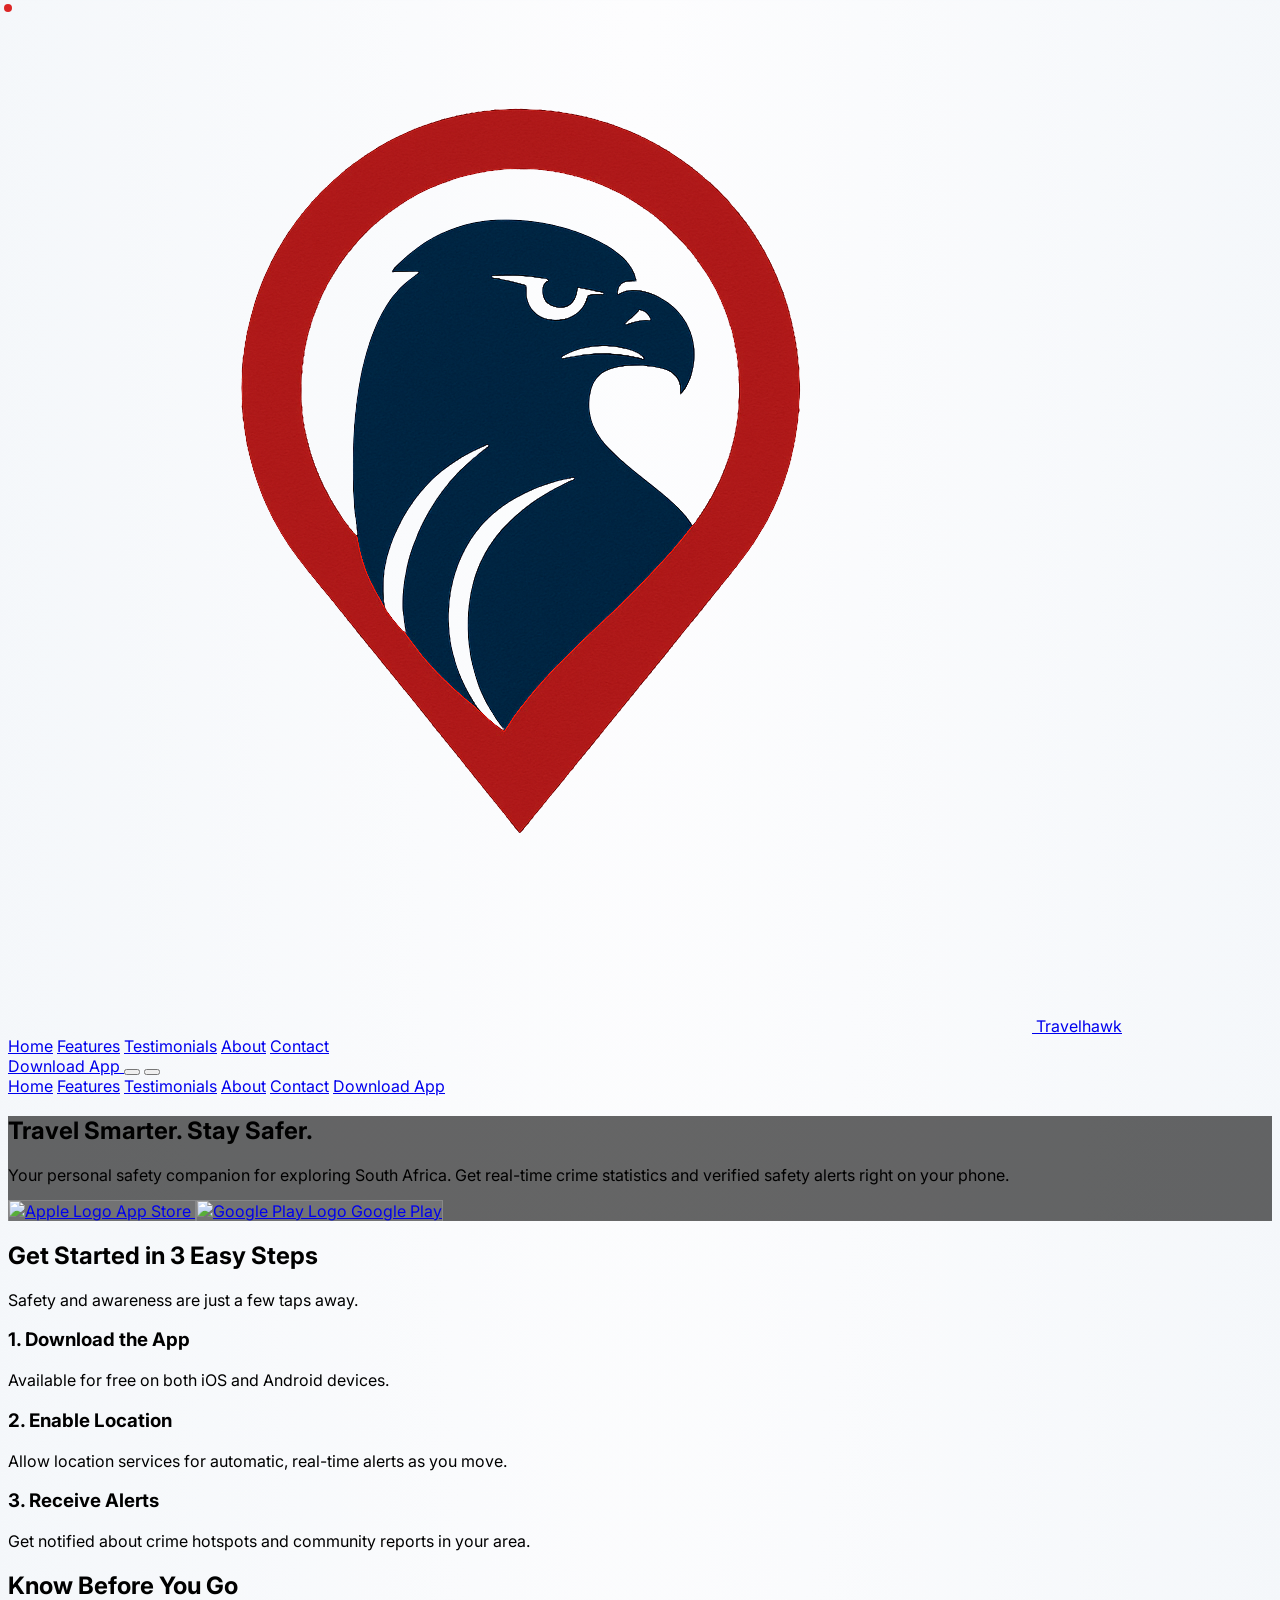
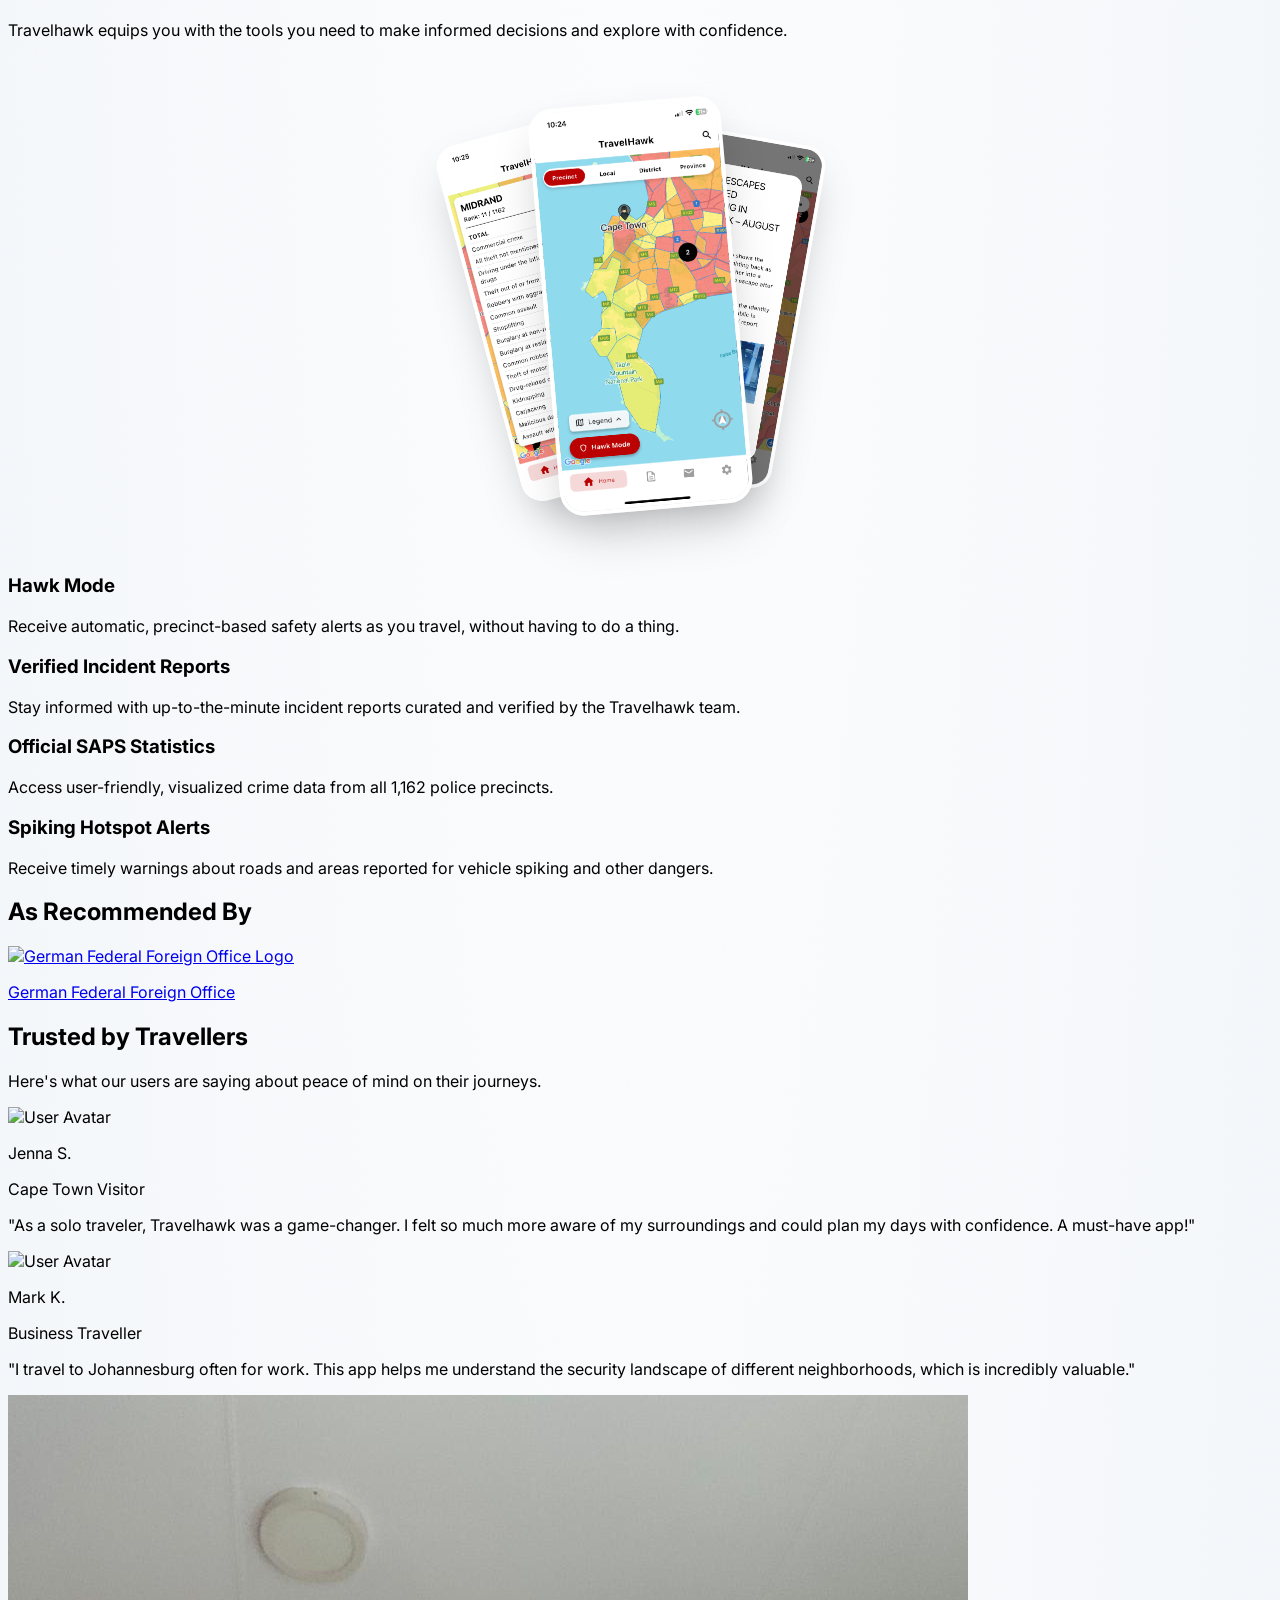
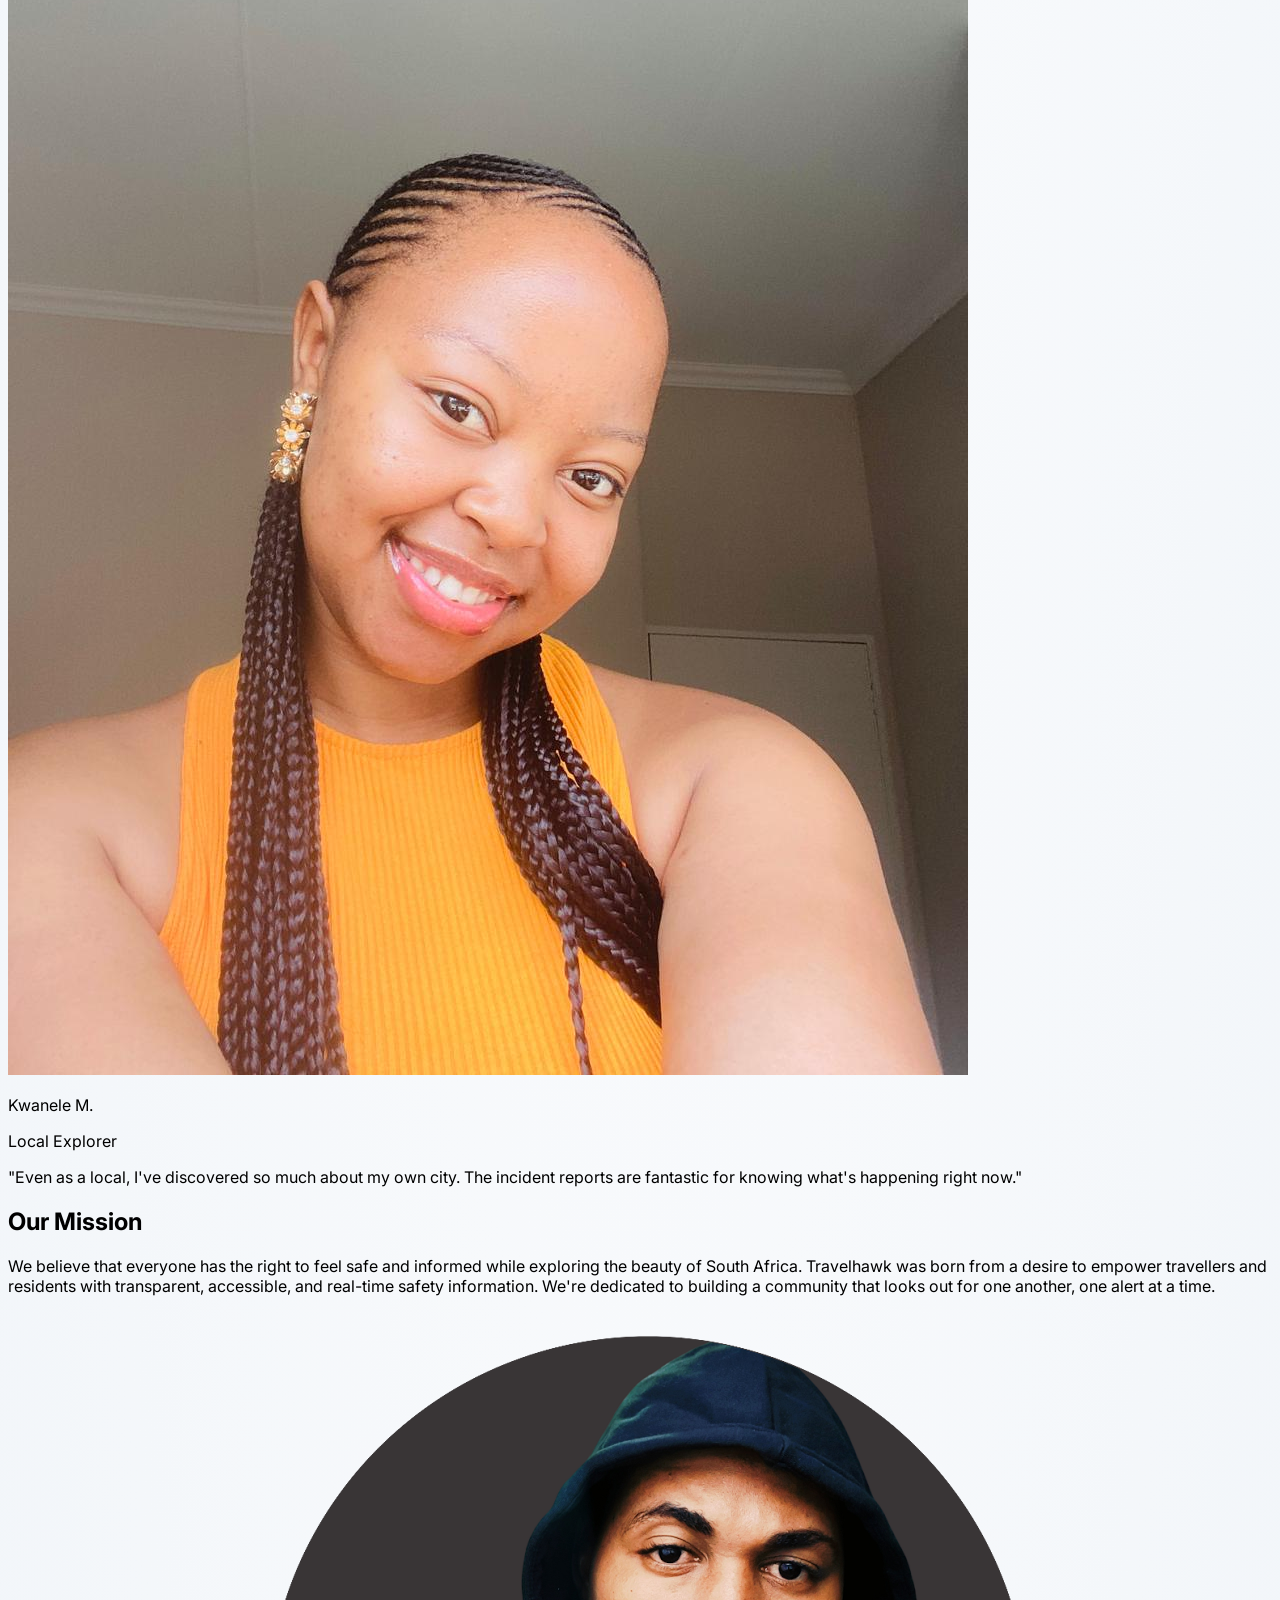
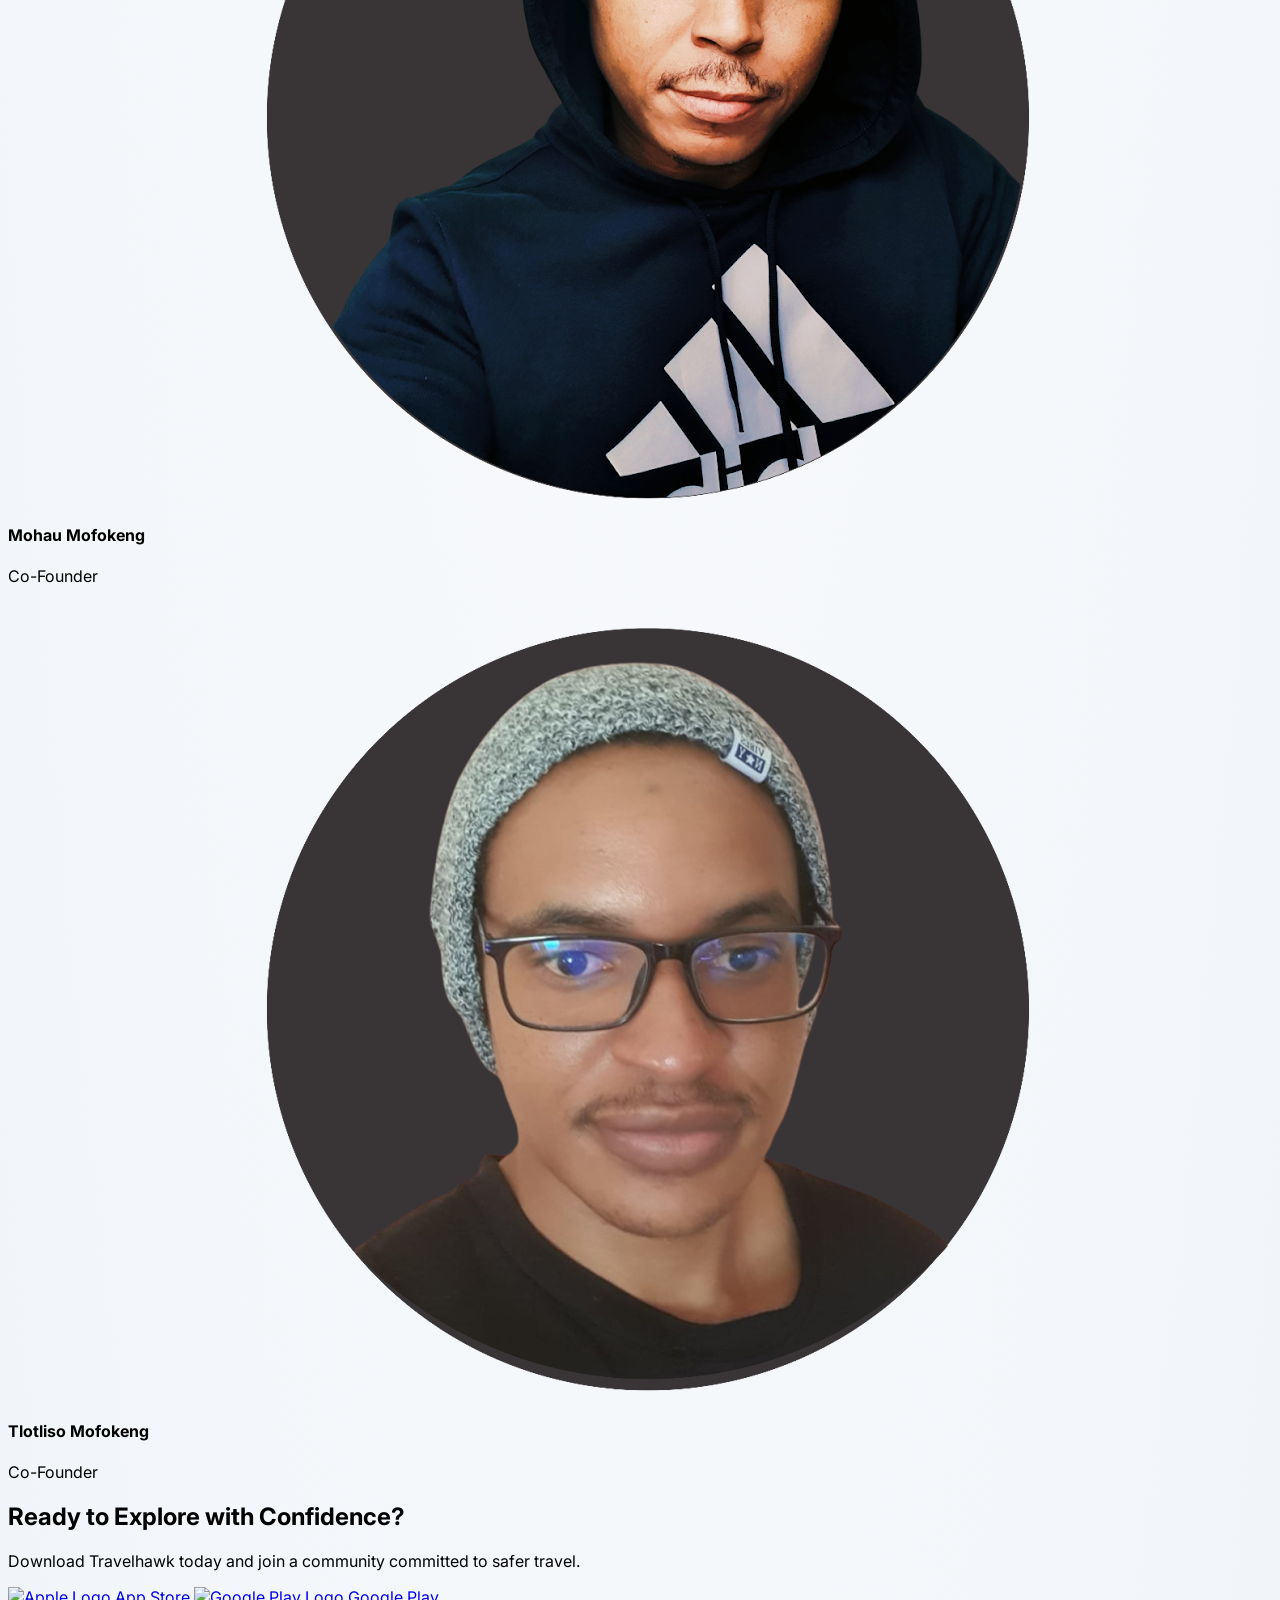
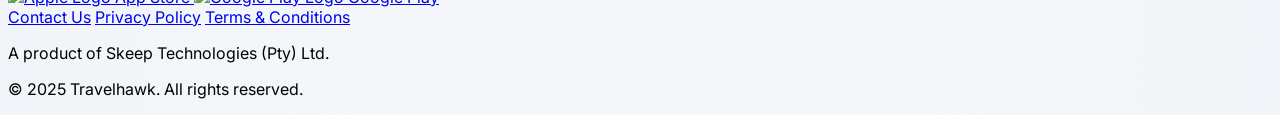
==== index.html @ e39123f2 "Fixed minor styling issues" ====
<!DOCTYPE html>
<html lang="en">
<head>
    <meta charset="UTF-8">
    <meta name="viewport" content="width=device-width, initial-scale=1.0">
    <title>Travelhawk - Travel Smarter. Stay Safer.</title>
    
    <!-- Tailwind CSS -->
    <script src="https://cdn.tailwindcss.com"></script>
    
    <!-- Google Fonts: Inter -->
    <link rel="preconnect" href="https://fonts.googleapis.com">
    <link rel="preconnect" href="https://fonts.gstatic.com" crossorigin>
    <link href="https://fonts.googleapis.com/css2?family=Inter:wght@400;500;600;700;800&display=swap" rel="stylesheet">
    
    <!-- Lucide Icons -->
    <script src="https://unpkg.com/lucide@latest"></script>
    
    <script>
        tailwind.config = {
            darkMode: 'class',
        }
    </script>

    <style>
        /* Custom styles */
        body {
            font-family: 'Inter', sans-serif;
            background: radial-gradient(ellipse at top, #fdfdfe, #f1f5f9); /* Light mode gradient */
            transition: background 0.3s ease-in-out;
        }
        html.dark body {
             background: radial-gradient(ellipse at top, #1e293b, #020617); /* Dark mode gradient */
        }
        .hero-bg {
            background-image: linear-gradient(rgba(0, 0, 0, 0.6), rgba(0, 0, 0, 0.6)), url('Gemini_Generated_Image_9z5lpj9z5lpj9z5l.png');
            background-size: cover;
            background-position: center 20%; /* Moved the image up */
        }
        #cursor-dot {
            width: 8px;
            height: 8px;
            background-color: #dc2626; /* red-600 */
            border-radius: 50%;
            position: fixed;
            z-index: 9999;
            pointer-events: none;
            transition: transform 0.2s ease-out, width 0.3s ease, height 0.3s ease;
            transform: translate(-50%, -50%);
        }
        #cursor-dot.expanded {
            width: 40px;
            height: 40px;
            background-color: rgba(220, 38, 38, 0.3);
        }
        .animated-title > span {
            display: inline-block;
            opacity: 0;
            transform: translateY(20px);
            transition: opacity 0.4s ease-out, transform 0.4s ease-out;
        }
        .interactive-card {
            transition: transform 0.3s ease-out, background-color 0.3s ease;
        }
        .interactive-card:hover {
            transform: translateY(-8px) scale(1.03);
        }
        .app-screenshot-container {
            position: relative;
            width: 100%;
            min-height: 500px;
            display: flex;
            align-items: center;
            justify-content: center;
        }
        .app-screenshot {
            position: absolute;
            height: 80%;
            max-height: 500px;
            border-radius: 1.5rem; /* 24px */
            box-shadow: 0 25px 50px -12px rgba(0, 0, 0, 0.25);
            transition: transform 0.5s ease-out;
            border: 4px solid white;
        }
        .dark .app-screenshot {
            box-shadow: 0 25px 50px -12px rgba(0, 0, 0, 0.5);
            border: 4px solid #334155; /* slate-700 */
        }
        .app-screenshot-1 { z-index: 3; transform: rotate(-5deg); }
        .app-screenshot-2 { z-index: 2; transform: translateX(-40%) rotate(-15deg) scale(0.9); }
        .app-screenshot-3 { z-index: 1; transform: translateX(40%) rotate(10deg) scale(0.85); }
        .app-screenshot-container:hover .app-screenshot-1 { transform: translateY(-10%) rotate(0deg) scale(1.05); }
        .app-screenshot-container:hover .app-screenshot-2 { transform: translateX(-60%) rotate(-10deg) scale(0.9); }
        .app-screenshot-container:hover .app-screenshot-3 { transform: translateX(60%) rotate(5deg) scale(0.85); }
        
        .hero-button {
            background: rgba(255, 255, 255, 0.1);
            backdrop-filter: blur(12px);
            border: 1px solid rgba(255, 255, 255, 0.15);
            transition: background-color 0.3s ease, transform 0.3s ease;
        }
        .hero-button:hover { background: rgba(255, 255, 255, 0.2); }
        
        header { transition: background-color 0.3s ease-in-out, box-shadow 0.3s ease-in-out; }
    </style>
    <script>
        // Set theme on initial load
        if (localStorage.theme === 'dark' || (!('theme' in localStorage) && window.matchMedia('(prefers-color-scheme: dark)').matches)) {
            document.documentElement.classList.add('dark')
        } else {
            document.documentElement.classList.remove('dark')
        }
    </script>
</head>
<body class="text-slate-700 dark:text-slate-300 cursor-none">

    <div id="cursor-dot"></div>

    <!-- Header & Navigation -->
    <header class="bg-white/80 dark:bg-slate-950/80 backdrop-blur-lg fixed top-0 left-0 right-0 z-50 border-b border-slate-200 dark:border-slate-800">
        <div class="container mx-auto px-6 py-4 flex justify-between items-center">
            <a href="index.html" class="flex items-center space-x-2">
                <img src="Untitled%20design%20(9).png" alt="Travelhawk Logo" class="w-10 h-10">
                <span class="text-2xl font-bold text-slate-800 dark:text-white">Travelhawk</span>
            </a>
            <div class="flex items-center space-x-4">
                <nav class="hidden md:flex items-center space-x-8">
                    <a href="#home" class="text-slate-600 dark:text-slate-300 hover:text-red-600 dark:hover:text-red-500 transition-colors">Home</a>
                    <a href="#features" class="text-slate-600 dark:text-slate-300 hover:text-red-600 dark:hover:text-red-500 transition-colors">Features</a>
                    <a href="#testimonials" class="text-slate-600 dark:text-slate-300 hover:text-red-600 dark:hover:text-red-500 transition-colors">Testimonials</a>
                    <a href="#about" class="text-slate-600 dark:text-slate-300 hover:text-red-600 dark:hover:text-red-500 transition-colors">About</a>
                    <a href="contact.html" class="text-slate-600 dark:text-slate-300 hover:text-red-600 dark:hover:text-red-500 transition-colors">Contact</a>
                </nav>
                <a href="#download" class="hidden md:inline-block bg-red-600 text-white font-semibold px-5 py-2 rounded-lg hover:bg-red-700 magnetic-button">
                    <span class="magnetic-content inline-block transition-transform duration-200 ease-out">Download App</span>
                </a>
                <button id="theme-toggle" class="text-slate-600 dark:text-slate-300 hover:text-red-600 dark:hover:text-red-500 transition-colors">
                    <i data-lucide="sun" class="w-6 h-6 hidden dark:inline"></i>
                    <i data-lucide="moon" class="w-6 h-6 dark:hidden"></i>
                </button>
                <button id="mobile-menu-btn" class="md:hidden text-slate-800 dark:text-white">
                    <i data-lucide="menu" class="w-6 h-6"></i>
                </button>
            </div>
        </div>
        <!-- Mobile Menu -->
        <div id="mobile-menu" class="hidden md:hidden px-6 pb-4 bg-white/95 dark:bg-slate-950/95 backdrop-blur-sm">
             <a href="#home" class="block py-2 text-slate-600 dark:text-slate-300 hover:text-red-600 dark:hover:text-red-500">Home</a>
            <a href="#features" class="block py-2 text-slate-600 dark:text-slate-300 hover:text-red-600 dark:hover:text-red-500">Features</a>
            <a href="#testimonials" class="block py-2 text-slate-600 dark:text-slate-300 hover:text-red-600 dark:hover:text-red-500">Testimonials</a>
            <a href="#about" class="block py-2 text-slate-600 dark:text-slate-300 hover:text-red-600 dark:hover:text-red-500">About</a>
            <a href="contact.html" class="block py-2 text-slate-600 dark:text-slate-300 hover:text-red-600 dark:hover:text-red-500">Contact</a>
            <a href="#download" class="block mt-4 w-full text-center bg-red-600 text-white font-semibold px-5 py-2 rounded-lg hover:bg-red-700">Download App</a>
        </div>
    </header>

    <main>
        <!-- Hero Section -->
        <section id="home" class="hero-bg min-h-screen flex items-center pt-20">
            <div class="container mx-auto px-6 text-center text-white">
                <h1 class="text-4xl md:text-6xl font-extrabold leading-tight">Travel Smarter. Stay Safer.</h1>
                <p class="mt-4 text-lg md:text-xl max-w-3xl mx-auto text-slate-200">Your personal safety companion for exploring South Africa. Get real-time crime statistics and verified safety alerts right on your phone.</p>
                <div class="mt-8 flex justify-center items-center space-x-4">
                    <a href="https://apps.apple.com/za/app/crimehawk/id6584519575" target="_blank" rel="noopener noreferrer" class="hero-button text-white font-semibold px-6 py-3 rounded-xl flex items-center justify-center magnetic-button">
                        <span class="magnetic-content inline-flex items-center justify-center space-x-3 transition-transform duration-200 ease-out">
                            <img src="https://icon.horse/icon/apple.com" alt="Apple Logo" class="w-7 h-7">
                            <span class="text-lg font-medium">App Store</span>
                        </span>
                    </a>
                    <a href="https://play.google.com/store/apps/details?id=com.skeeptechnologies.crimehawk" target="_blank" rel="noopener noreferrer" class="hero-button text-white font-semibold px-6 py-3 rounded-xl flex items-center justify-center magnetic-button">
                         <span class="magnetic-content inline-flex items-center justify-center space-x-3 transition-transform duration-200 ease-out">
                            <img src="https://icon.horse/icon/play.google.com" alt="Google Play Logo" class="w-7 h-7">
                            <span class="text-lg font-medium">Google Play</span>
                        </span>
                    </a>
                </div>
            </div>
        </section>

        <!-- How It Works Section -->
        <section id="how-it-works" class="py-20">
            <div class="container mx-auto px-6">
                <h2 class="section-title scroll-animate opacity-0 translate-y-5 transition-all duration-700 ease-out animated-title">Get Started in 3 Easy Steps</h2>
                <p class="section-subtitle scroll-animate opacity-0 translate-y-5 transition-all duration-700 ease-out" style="transition-delay: 100ms;">Safety and awareness are just a few taps away.</p>
                <div class="mt-12 grid md:grid-cols-3 gap-10">
                    <div class="text-center scroll-animate opacity-0 translate-y-5 transition-all duration-700 ease-out" style="transition-delay: 200ms;">
                        <div class="bg-red-100 dark:bg-slate-800 rounded-full w-20 h-20 flex items-center justify-center mx-auto">
                            <i data-lucide="download" class="w-10 h-10 text-red-600 dark:text-red-500"></i>
                        </div>
                        <h3 class="mt-6 text-xl font-bold text-slate-800 dark:text-white">1. Download the App</h3>
                        <p class="mt-2 text-slate-600 dark:text-slate-400">Available for free on both iOS and Android devices.</p>
                    </div>
                    <div class="text-center scroll-animate opacity-0 translate-y-5 transition-all duration-700 ease-out" style="transition-delay: 300ms;">
                        <div class="bg-red-100 dark:bg-slate-800 rounded-full w-20 h-20 flex items-center justify-center mx-auto">
                             <i data-lucide="map-pin" class="w-10 h-10 text-red-600 dark:text-red-500"></i>
                        </div>
                        <h3 class="mt-6 text-xl font-bold text-slate-800 dark:text-white">2. Enable Location</h3>
                        <p class="mt-2 text-slate-600 dark:text-slate-400">Allow location services for automatic, real-time alerts as you move.</p>
                    </div>
                    <div class="text-center scroll-animate opacity-0 translate-y-5 transition-all duration-700 ease-out" style="transition-delay: 400ms;">
                        <div class="bg-red-100 dark:bg-slate-800 rounded-full w-20 h-20 flex items-center justify-center mx-auto">
                            <i data-lucide="shield-alert" class="w-10 h-10 text-red-600 dark:text-red-500"></i>
                        </div>
                        <h3 class="mt-6 text-xl font-bold text-slate-800 dark:text-white">3. Receive Alerts</h3>
                        <p class="mt-2 text-slate-600 dark:text-slate-400">Get notified about crime hotspots and community reports in your area.</p>
                    </div>
                </div>
            </div>
        </section>

        <!-- Features Section -->
        <section id="features" class="py-20 bg-white dark:bg-slate-900">
            <div class="container mx-auto px-6">
                <h2 class="section-title scroll-animate opacity-0 translate-y-5 transition-all duration-700 ease-out animated-title">Know Before You Go</h2>
                <p class="section-subtitle scroll-animate opacity-0 translate-y-5 transition-all duration-700 ease-out" style="transition-delay: 100ms;">Travelhawk equips you with the tools you need to make informed decisions and explore with confidence.</p>
                <div class="mt-16 grid md:grid-cols-2 gap-16 items-center">
                    <div class="relative scroll-animate opacity-0 translate-y-5 transition-all duration-700 ease-out app-screenshot-container" style="transition-delay: 200ms;">
                       <!-- App Screenshots -->
                       <img src="IMG_0961.PNG" alt="Travelhawk app displaying detailed crime statistics for a precinct" class="app-screenshot app-screenshot-2">
                       <img src="IMG_0960.PNG" alt="Travelhawk app showing a color-coded safety map of Cape Town" class="app-screenshot app-screenshot-1">
                       <img src="IMG_0962.PNG" alt="Travelhawk app showing a real-time community safety alert" class="app-screenshot app-screenshot-3">
                    </div>
                    <div class="space-y-10 scroll-animate opacity-0 translate-y-5 transition-all duration-700 ease-out" style="transition-delay: 300ms;">
                        <div class="flex items-start space-x-4">
                            <div><i data-lucide="radio-tower" class="w-10 h-10 text-red-600 dark:text-red-500 mb-4"></i></div>
                            <div>
                                <h3 class="text-xl font-bold text-slate-800 dark:text-white">Hawk Mode</h3>
                                <p class="mt-1 text-slate-600 dark:text-slate-400">Receive automatic, precinct-based safety alerts as you travel, without having to do a thing.</p>
                            </div>
                        </div>
                         <div class="flex items-start space-x-4">
                            <div><i data-lucide="check-check" class="w-10 h-10 text-red-600 dark:text-red-500 mb-4"></i></div>
                            <div>
                                <h3 class="text-xl font-bold text-slate-800 dark:text-white">Verified Incident Reports</h3>
                                <p class="mt-1 text-slate-600 dark:text-slate-400">Stay informed with up-to-the-minute incident reports curated and verified by the Travelhawk team.</p>
                            </div>
                        </div>
                         <div class="flex items-start space-x-4">
                            <div><i data-lucide="database" class="w-10 h-10 text-red-600 dark:text-red-500 mb-4"></i></div>
                            <div>
                                <h3 class="text-xl font-bold text-slate-800 dark:text-white">Official SAPS Statistics</h3>
                                <p class="mt-1 text-slate-600 dark:text-slate-400">Access user-friendly, visualized crime data from all 1,162 police precincts.</p>
                            </div>
                        </div>
                         <div class="flex items-start space-x-4">
                            <div><i data-lucide="siren" class="w-10 h-10 text-red-600 dark:text-red-500 mb-4"></i></div>
                            <div>
                                <h3 class="text-xl font-bold text-slate-800 dark:text-white">Spiking Hotspot Alerts</h3>
                                <p class="mt-1 text-slate-600 dark:text-slate-400">Receive timely warnings about roads and areas reported for vehicle spiking and other dangers.</p>
                            </div>
                        </div>
                    </div>
                </div>
            </div>
        </section>
        
        <!-- As Recommended By Section -->
        <section id="recommended" class="py-20">
            <div class="container mx-auto px-6 text-center">
                <h2 class="section-title scroll-animate opacity-0 translate-y-5 transition-all duration-700 ease-out animated-title">As Recommended By</h2>
                <div class="mt-12 flex justify-center items-center">
                    <a href="https://www.auswaertiges-amt.de/de/reiseundsicherheit/suedafrikasicherheit-208400#content_3" target="_blank" rel="noopener noreferrer" class="scroll-animate opacity-0 translate-y-5 transition-all duration-700 ease-out" style="transition-delay: 200ms;">
                        <div class="flex flex-col items-center space-y-4 opacity-80 hover:opacity-100 transition-opacity">
                            <img src="https://upload.wikimedia.org/wikipedia/commons/thumb/d/da/Coat_of_arms_of_Germany.svg/100px-Coat_of_arms_of_Germany.svg.png" alt="German Federal Foreign Office Logo" class="h-24 dark:invert">
                             <p class="text-slate-600 dark:text-slate-400 font-semibold">German Federal Foreign Office</p>
                        </div>
                    </a>
                </div>
            </div>
        </section>

        <!-- Testimonials Section -->
        <section id="testimonials" class="py-20 bg-white dark:bg-slate-900">
            <div class="container mx-auto px-6">
                <h2 class="section-title scroll-animate opacity-0 translate-y-5 transition-all duration-700 ease-out animated-title">Trusted by Travellers</h2>
                <p class="section-subtitle scroll-animate opacity-0 translate-y-5 transition-all duration-700 ease-out" style="transition-delay: 100ms;">Here's what our users are saying about peace of mind on their journeys.</p>
                <div class="mt-12 grid md:grid-cols-3 gap-8">
                    <div class="bg-white dark:bg-slate-800 p-8 rounded-lg shadow-lg dark:shadow-black/20 scroll-animate opacity-0 translate-y-5 transition-all duration-700 ease-out interactive-card dark:hover:bg-slate-700" style="transition-delay: 200ms;">
                        <div class="flex items-center mb-4">
                            <img src="https://images.unsplash.com/photo-1494790108377-be9c29b29330?q=80&w=96&h=96&auto-format&fit=crop" alt="User Avatar" class="w-12 h-12 rounded-full mr-4 object-cover">
                            <div>
                                <p class="font-bold text-slate-800 dark:text-white">Jenna S.</p>
                                <p class="text-sm text-slate-500 dark:text-slate-400">Cape Town Visitor</p>
                            </div>
                        </div>
                        <p class="text-slate-600 dark:text-slate-300">"As a solo traveler, Travelhawk was a game-changer. I felt so much more aware of my surroundings and could plan my days with confidence. A must-have app!"</p>
                    </div>
                    <div class="bg-white dark:bg-slate-800 p-8 rounded-lg shadow-lg dark:shadow-black/20 scroll-animate opacity-0 translate-y-5 transition-all duration-700 ease-out interactive-card dark:hover:bg-slate-700" style="transition-delay: 300ms;">
                        <div class="flex items-center mb-4">
                            <img src="https://images.unsplash.com/photo-1539571696357-5a69c17a67c6?q=80&w=96&h=96&auto-format&fit=crop" alt="User Avatar" class="w-12 h-12 rounded-full mr-4 object-cover">
                            <div>
                                <p class="font-bold text-slate-800 dark:text-white">Mark K.</p>
                                <p class="text-sm text-slate-500 dark:text-slate-400">Business Traveller</p>
                            </div>
                        </div>
                        <p class="text-slate-600 dark:text-slate-300">"I travel to Johannesburg often for work. This app helps me understand the security landscape of different neighborhoods, which is incredibly valuable."</p>
                    </div>
                    <div class="bg-white dark:bg-slate-800 p-8 rounded-lg shadow-lg dark:shadow-black/20 scroll-animate opacity-0 translate-y-5 transition-all duration-700 ease-out interactive-card dark:hover:bg-slate-700" style="transition-delay: 400ms;">
                        <div class="flex items-center mb-4">
                            <img src="Kwanele.jpeg" alt="User Avatar" class="w-12 h-12 rounded-full mr-4 object-cover">
                            <div>
                                <p class="font-bold text-slate-800 dark:text-white">Kwanele M.</p>
                                <p class="text-sm text-slate-500 dark:text-slate-400">Local Explorer</p>
                            </div>
                        </div>
                        <p class="text-slate-600 dark:text-slate-300">"Even as a local, I've discovered so much about my own city. The incident reports are fantastic for knowing what's happening right now."</p>
                    </div>
                </div>
            </div>
        </section>

        <!-- About Us Section -->
        <section id="about" class="py-20 bg-white dark:bg-slate-900">
            <div class="container mx-auto px-6 text-center">
                 <h2 class="section-title scroll-animate opacity-0 translate-y-5 transition-all duration-700 ease-out animated-title">Our Mission</h2>
                 <p class="section-subtitle scroll-animate opacity-0 translate-y-5 transition-all duration-700 ease-out" style="transition-delay: 100ms;">We believe that everyone has the right to feel safe and informed while exploring the beauty of South Africa. Travelhawk was born from a desire to empower travellers and residents with transparent, accessible, and real-time safety information. We're dedicated to building a community that looks out for one another, one alert at a time.</p>
                 <div class="mt-12 inline-flex flex-col md:flex-row space-y-8 md:space-y-0 md:space-x-12 scroll-animate opacity-0 translate-y-5 transition-all duration-700 ease-out" style="transition-delay: 200ms;">
                     <div class="flex flex-col items-center">
                         <img src="ID%20Document.pdf%20(19).png" alt="Mohau Mofokeng" class="w-32 h-32 rounded-full shadow-lg object-cover">
                         <h4 class="mt-4 text-xl font-bold text-slate-800 dark:text-white">Mohau Mofokeng</h4>
                         <p class="text-red-600 dark:text-red-500 font-semibold">Co-Founder</p>
                     </div>
                     <div class="flex flex-col items-center">
                         <img src="ID%20Document.pdf%20(18)%20(1).png" alt="Tlotliso Mofokeng" class="w-32 h-32 rounded-full shadow-lg object-cover">
                         <h4 class="mt-4 text-xl font-bold text-slate-800 dark:text-white">Tlotliso Mofokeng</h4>
                         <p class="text-red-600 dark:text-red-500 font-semibold">Co-Founder</p>
                     </div>
                 </div>
            </div>
        </section>

        <!-- Final CTA Section -->
        <section id="download" class="py-20 bg-red-600">
             <div class="container mx-auto px-6 text-center text-white">
                <h2 class="text-3xl md:text-4xl font-bold animated-title">Ready to Explore with Confidence?</h2>
                <p class="mt-4 text-lg md:text-xl max-w-3xl mx-auto text-red-100">Download Travelhawk today and join a community committed to safer travel.</p>
                <div class="mt-8 flex justify-center items-center space-x-4">
                     <a href="https://apps.apple.com/za/app/crimehawk/id6584519575" target="_blank" rel="noopener noreferrer" class="bg-white text-red-700 font-semibold px-6 py-3 rounded-lg flex items-center space-x-2 hover:bg-slate-100 magnetic-button">
                        <span class="magnetic-content inline-flex items-center space-x-2 transition-transform duration-200 ease-out">
                            <img src="https://icon.horse/icon/apple.com" alt="Apple Logo" class="w-6 h-6">
                            <span>App Store</span>
                        </span>
                    </a>
                    <a href="https://play.google.com/store/apps/details?id=com.skeeptechnologies.crimehawk" target="_blank" rel="noopener noreferrer" class="bg-white text-red-700 font-semibold px-6 py-3 rounded-lg flex items-center space-x-2 hover:bg-slate-100 magnetic-button">
                        <span class="magnetic-content inline-flex items-center space-x-2 transition-transform duration-200 ease-out">
                            <img src="https://icon.horse/icon/play.google.com" alt="Google Play Logo" class="w-6 h-6">
                            <span>Google Play</span>
                        </span>
                    </a>
                </div>
            </div>
        </section>
    </main>

    <!-- Footer -->
    <footer class="bg-slate-900 text-slate-400 py-12">
        <div class="container mx-auto px-6 text-center">
            <div class="flex justify-center space-x-6 mb-6">
                <a href="contact.html" class="hover:text-white transition-colors">Contact Us</a>
                <a href="privacy.html" class="hover:text-white transition-colors">Privacy Policy</a>
                <a href="terms.html" class="hover:text-white transition-colors">Terms & Conditions</a>
            </div>
            <p class="text-sm">A product of Skeep Technologies (Pty) Ltd.</p>
            <p class="text-sm mt-2">&copy; 2025 Travelhawk. All rights reserved.</p>
        </div>
    </footer>

    <script>
        // Wait for the DOM to be fully loaded before running scripts
        window.addEventListener('DOMContentLoaded', () => {
            lucide.createIcons();
            
            // --- THEME TOGGLE LOGIC ---
            const themeToggleBtn = document.getElementById('theme-toggle');
            const htmlEl = document.documentElement;

            themeToggleBtn.addEventListener('click', () => {
                if (htmlEl.classList.contains('dark')) {
                    htmlEl.classList.remove('dark');
                    localStorage.theme = 'light';
                } else {
                    htmlEl.classList.add('dark');
                    localStorage.theme = 'dark';
                }
            });

            // --- CURSOR LOGIC ---
            const cursorDot = document.getElementById('cursor-dot');
            const interactiveElements = document.querySelectorAll('a, button, .interactive-card');
            window.addEventListener('mousemove', (e) => {
                cursorDot.style.left = `${e.clientX}px`;
                cursorDot.style.top = `${e.clientY}px`;
            });
            interactiveElements.forEach(el => {
                el.addEventListener('mouseenter', () => cursorDot.classList.add('expanded'));
                el.addEventListener('mouseleave', () => cursorDot.classList.remove('expanded'));
            });

            // --- MOBILE MENU ---
            const mobileMenuBtn = document.getElementById('mobile-menu-btn');
            const mobileMenu = document.getElementById('mobile-menu');
            mobileMenuBtn.addEventListener('click', () => mobileMenu.classList.toggle('hidden'));

            // --- SMOOTH SCROLL ---
            document.querySelectorAll('a[href^="#"]').forEach(anchor => {
                anchor.addEventListener('click', function (e) {
                    const href = this.getAttribute('href');
                    if (href.length > 1 && document.querySelector(href)) {
                        e.preventDefault();
                        if (!mobileMenu.classList.contains('hidden')) {
                            mobileMenu.classList.add('hidden');
                        }
                        document.querySelector(href).scrollIntoView({
                            behavior: 'smooth'
                        });
                    }
                });
            });

            // --- DYNAMIC HEADER ---
            const header = document.querySelector('header');
            window.addEventListener('scroll', () => {
                if (window.scrollY > 50) {
                    header.classList.add('bg-white', 'dark:bg-slate-900', 'shadow-lg', 'dark:shadow-black/20');
                    header.classList.remove('bg-white/80', 'dark:bg-slate-950/80');
                } else {
                    header.classList.remove('bg-white', 'dark:bg-slate-900', 'shadow-lg', 'dark:shadow-black/20');
                    header.classList.add('bg-white/80', 'dark:bg-slate-950/80');
                }
            });
            
            // --- SCROLL ANIMATIONS ---
            const observer = new IntersectionObserver((entries) => {
                entries.forEach(entry => {
                    if (entry.isIntersecting) {
                        entry.target.classList.remove('opacity-0', 'translate-y-5');
                        if (entry.target.classList.contains('animated-title')) animateTitle(entry.target);
                        observer.unobserve(entry.target);
                    }
                });
            }, { threshold: 0.15 });

            document.querySelectorAll('.animated-title').forEach(title => {
                const text = title.textContent.trim();
                title.innerHTML = '';
                text.split(' ').forEach(word => {
                    const span = document.createElement('span');
                    span.textContent = word;
                    title.appendChild(span);
                    title.appendChild(document.createTextNode(' '));
                });
            });

            document.querySelectorAll('.scroll-animate, .animated-title').forEach(el => observer.observe(el));
            
            function animateTitle(title) {
                const spans = title.querySelectorAll('span');
                spans.forEach((span, index) => {
                    setTimeout(() => {
                        span.style.opacity = '1';
                        span.style.transform = 'translateY(0)';
                    }, index * 100);
                });
            }

            // --- PARALLAX EFFECT ---
            const hero = document.getElementById('home');
            window.addEventListener('scroll', () => {
                hero.style.backgroundPositionY = window.pageYOffset * 0.5 + 'px';
            });
            
            // --- MAGNETIC BUTTONS ---
            document.querySelectorAll('.magnetic-button').forEach(button => {
                const content = button.querySelector('.magnetic-content');
                button.addEventListener('mousemove', function(e) {
                    const { offsetX, offsetY, target } = e;
                    const { clientWidth, clientHeight } = target;
                    const x = (offsetX / clientWidth - 0.5) * 30;
                    const y = (offsetY / clientHeight - 0.5) * 30;
                    if (content) content.style.transform = `translate(${x}px, ${y}px)`;
                });
                button.addEventListener('mouseleave', function(e) {
                    if (content) content.style.transform = 'translate(0, 0)';
                });
            });
        });
    </script>
</body>
</html>
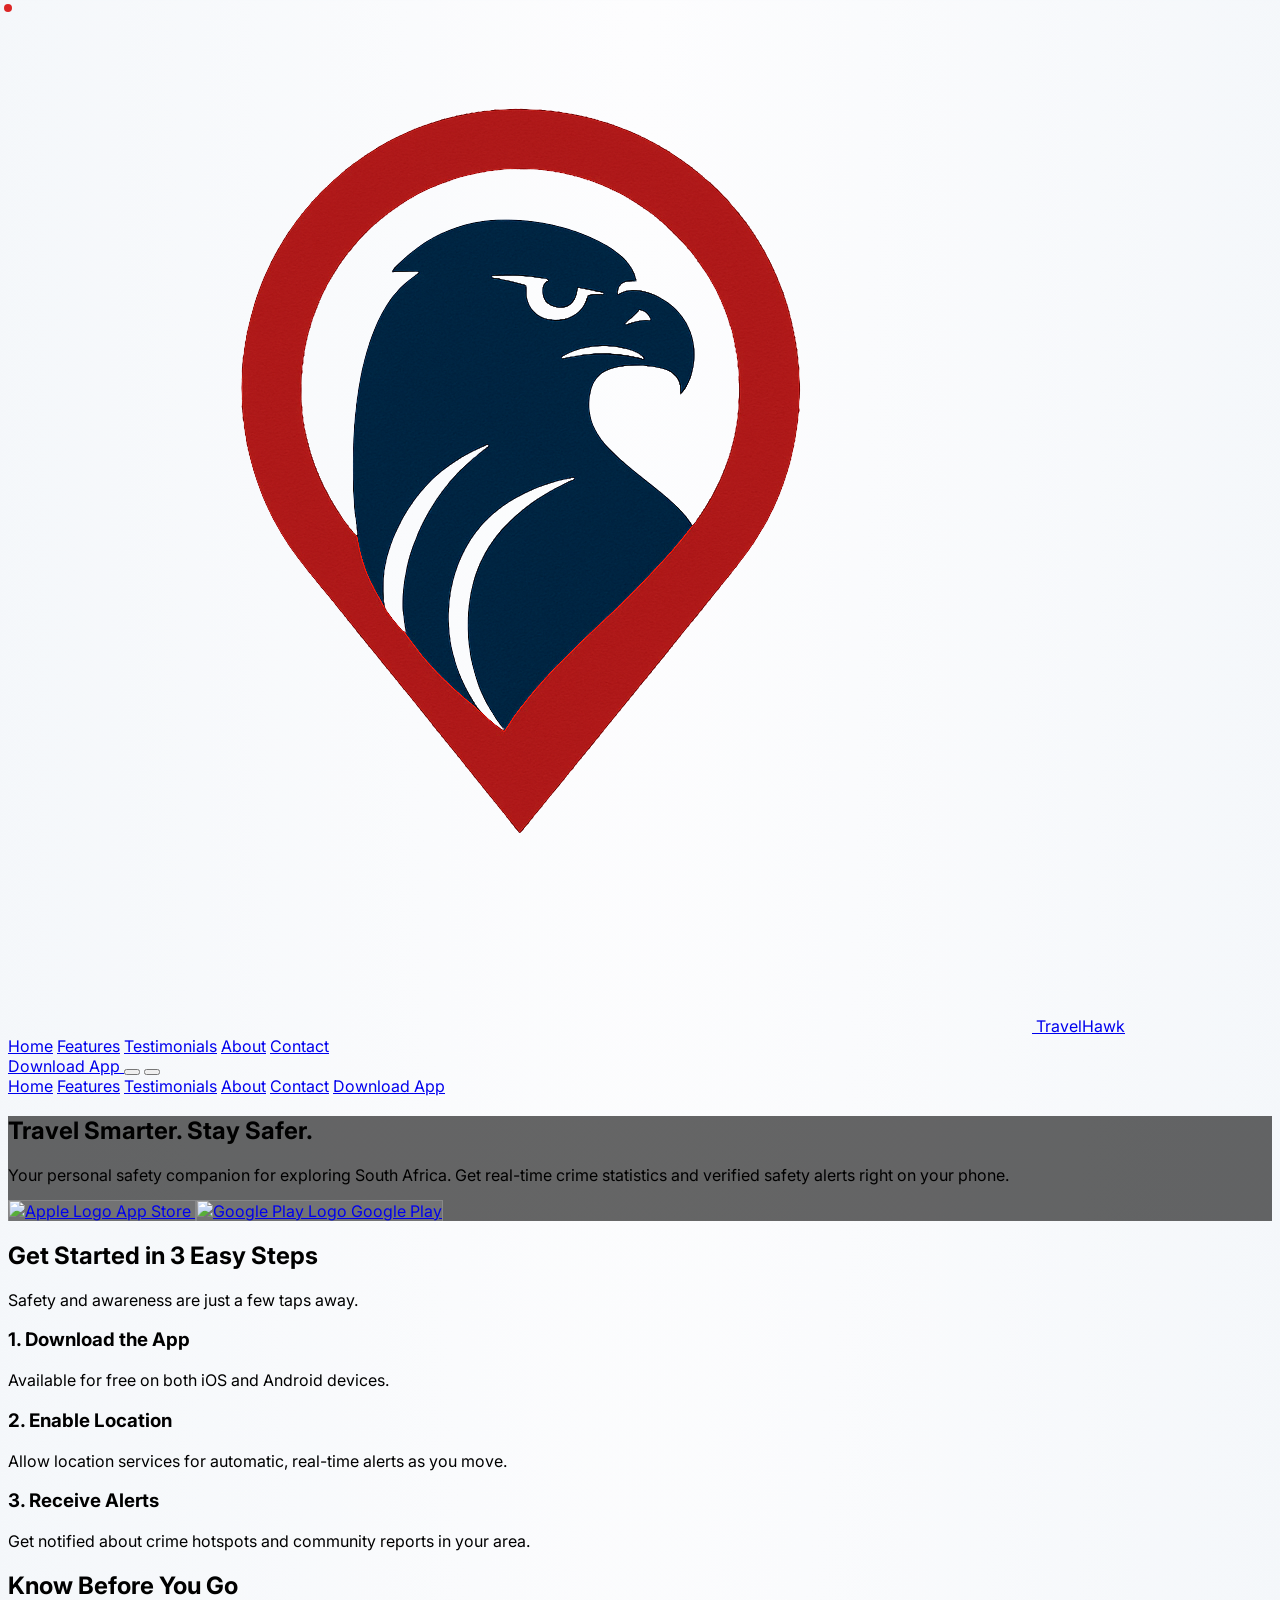
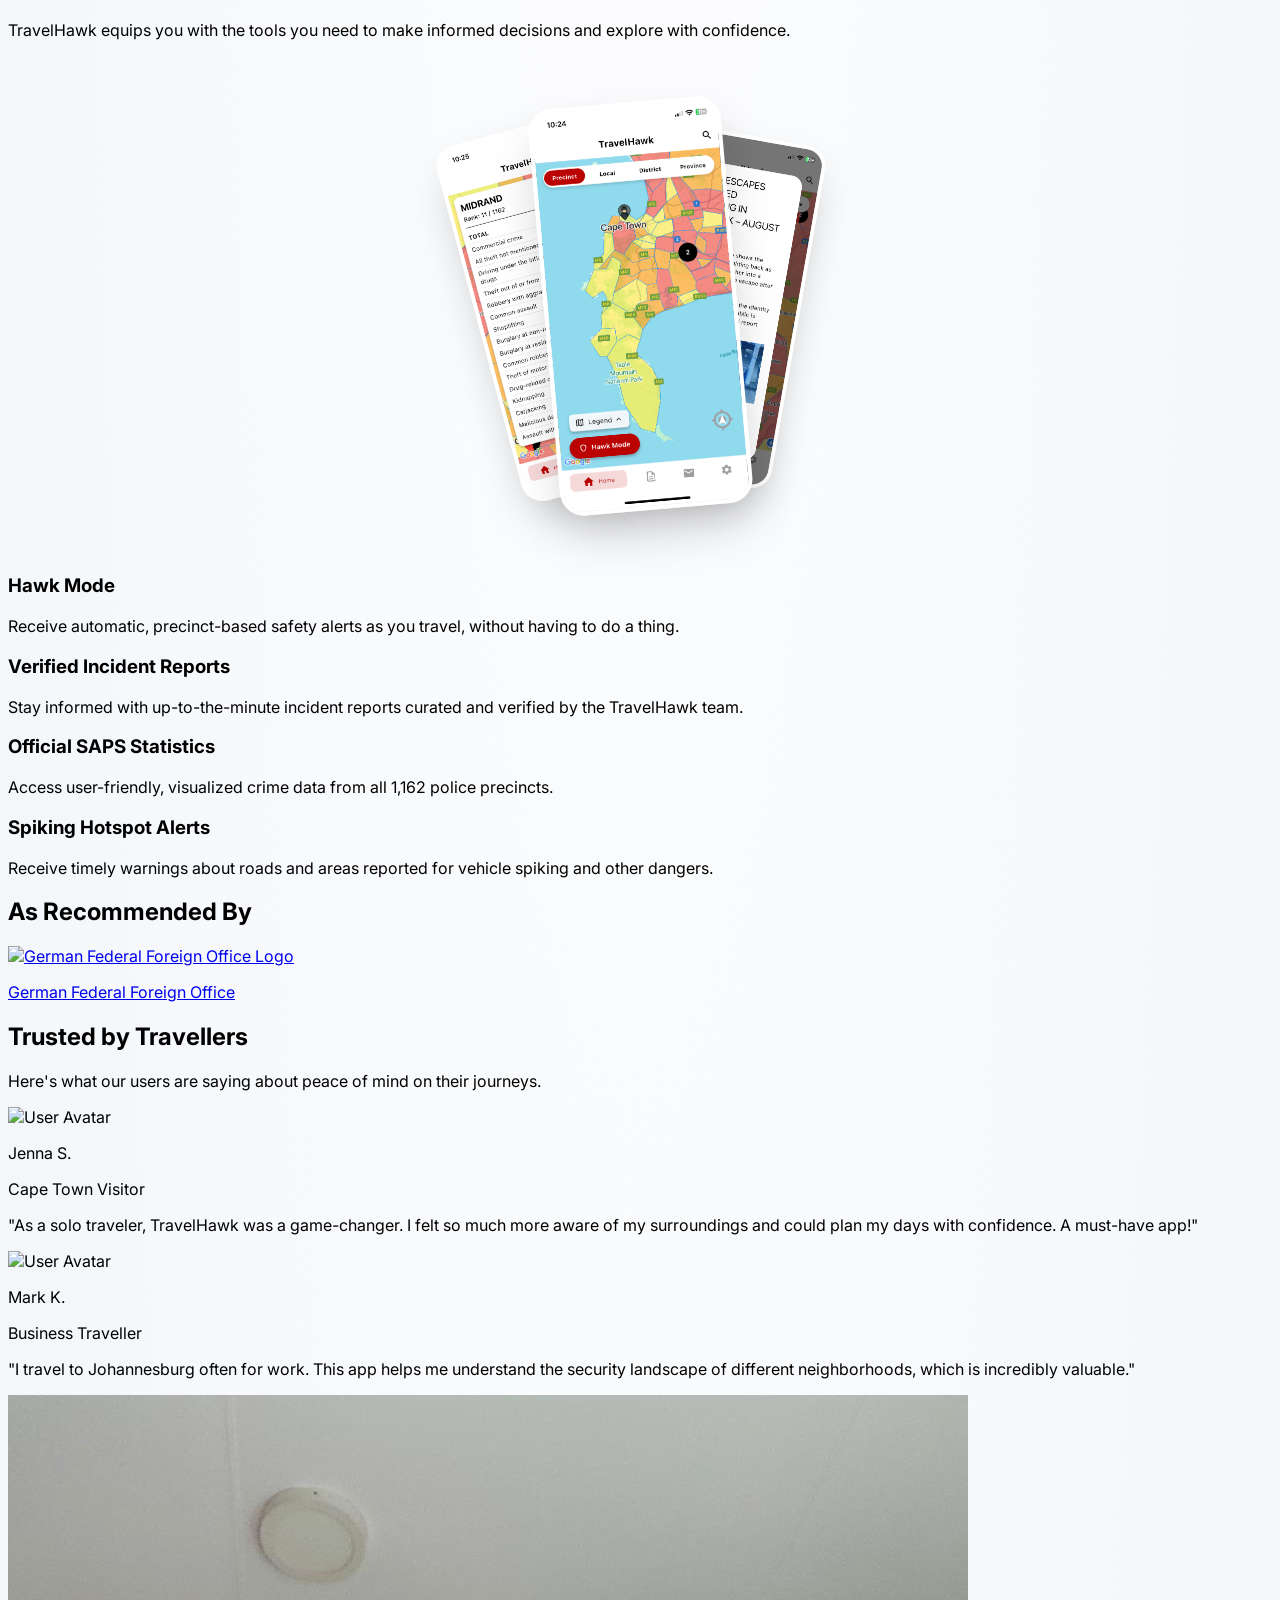
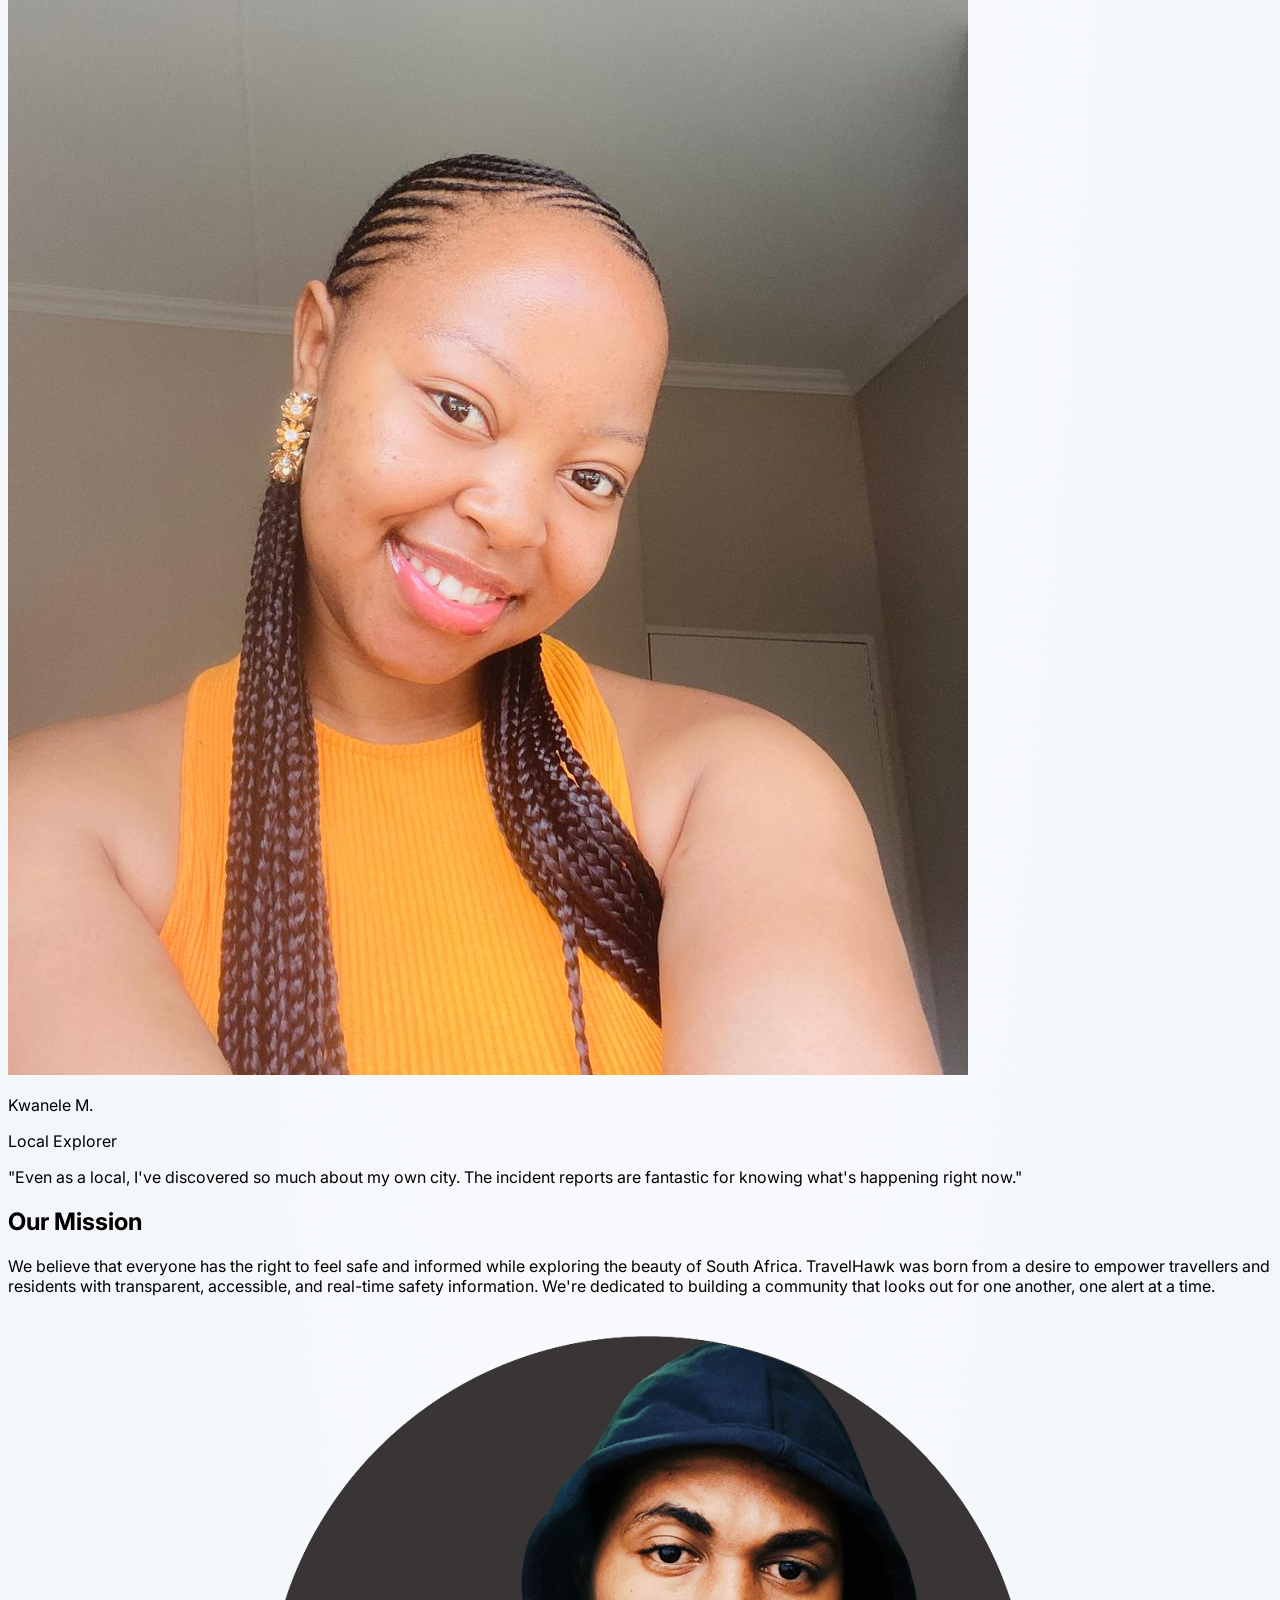
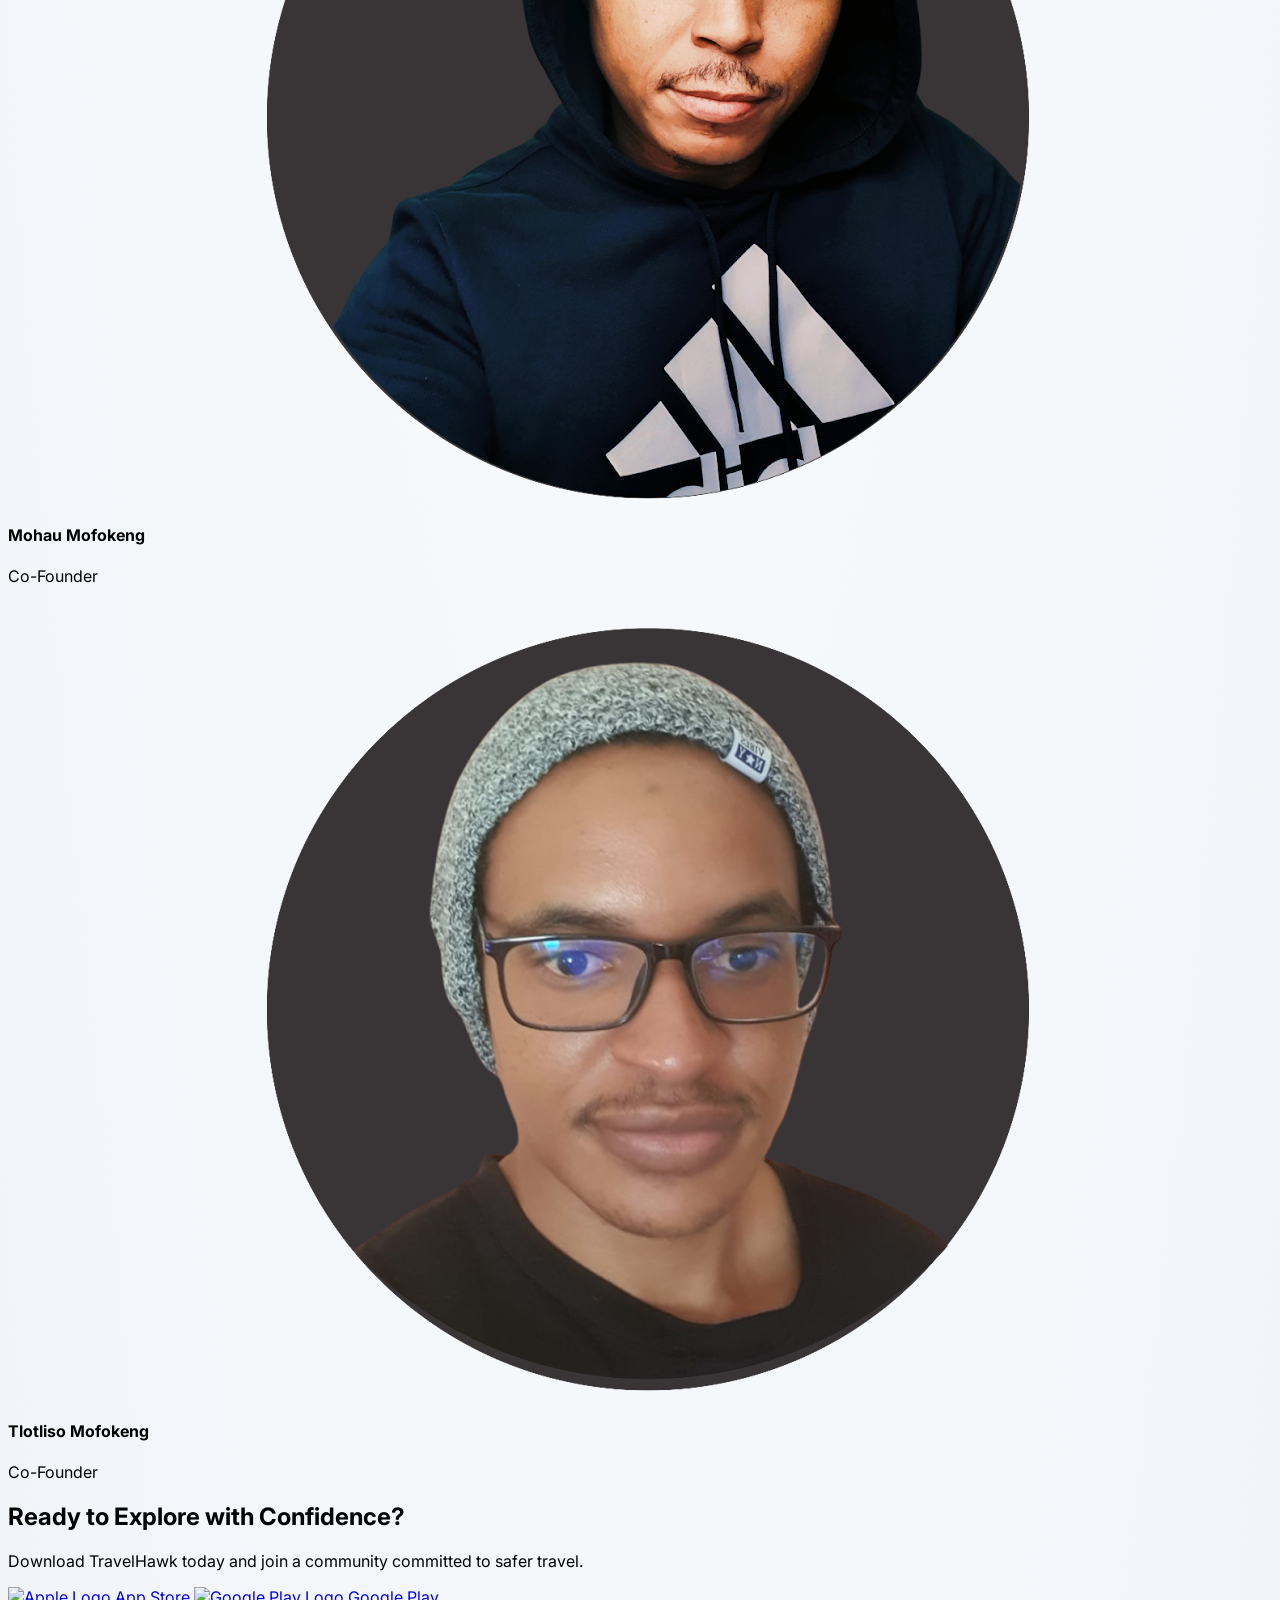
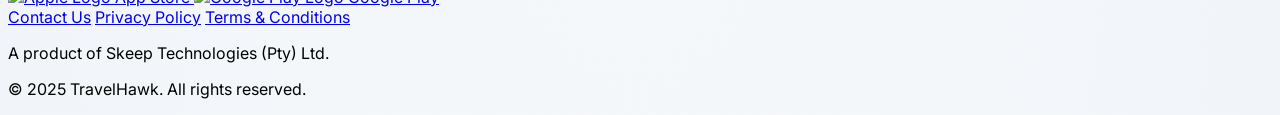
==== commit 8535fe99: "Add custom domain" ====
--- a/index.html
+++ b/index.html
@@ -3,7 +3,7 @@
 <head>
     <meta charset="UTF-8">
     <meta name="viewport" content="width=device-width, initial-scale=1.0">
-    <title>Travelhawk - Travel Smarter. Stay Safer.</title>
+    <title>TravelHawk - Travel Smarter. Stay Safer.</title>
     
     <!-- Tailwind CSS -->
     <script src="https://cdn.tailwindcss.com"></script>
@@ -120,8 +120,8 @@
     <header class="bg-white/80 dark:bg-slate-950/80 backdrop-blur-lg fixed top-0 left-0 right-0 z-50 border-b border-slate-200 dark:border-slate-800">
         <div class="container mx-auto px-6 py-4 flex justify-between items-center">
             <a href="index.html" class="flex items-center space-x-2">
-                <img src="Untitled%20design%20(9).png" alt="Travelhawk Logo" class="w-10 h-10">
-                <span class="text-2xl font-bold text-slate-800 dark:text-white">Travelhawk</span>
+                <img src="Untitled%20design%20(9).png" alt="TravelHawk Logo" class="w-10 h-10">
+                <span class="text-2xl font-bold text-slate-800 dark:text-white">TravelHawk</span>
             </a>
             <div class="flex items-center space-x-4">
                 <nav class="hidden md:flex items-center space-x-8">
@@ -212,13 +212,13 @@
         <section id="features" class="py-20 bg-white dark:bg-slate-900">
             <div class="container mx-auto px-6">
                 <h2 class="section-title scroll-animate opacity-0 translate-y-5 transition-all duration-700 ease-out animated-title">Know Before You Go</h2>
-                <p class="section-subtitle scroll-animate opacity-0 translate-y-5 transition-all duration-700 ease-out" style="transition-delay: 100ms;">Travelhawk equips you with the tools you need to make informed decisions and explore with confidence.</p>
+                <p class="section-subtitle scroll-animate opacity-0 translate-y-5 transition-all duration-700 ease-out" style="transition-delay: 100ms;">TravelHawk equips you with the tools you need to make informed decisions and explore with confidence.</p>
                 <div class="mt-16 grid md:grid-cols-2 gap-16 items-center">
                     <div class="relative scroll-animate opacity-0 translate-y-5 transition-all duration-700 ease-out app-screenshot-container" style="transition-delay: 200ms;">
                        <!-- App Screenshots -->
-                       <img src="IMG_0961.PNG" alt="Travelhawk app displaying detailed crime statistics for a precinct" class="app-screenshot app-screenshot-2">
-                       <img src="IMG_0960.PNG" alt="Travelhawk app showing a color-coded safety map of Cape Town" class="app-screenshot app-screenshot-1">
-                       <img src="IMG_0962.PNG" alt="Travelhawk app showing a real-time community safety alert" class="app-screenshot app-screenshot-3">
+                       <img src="IMG_0961.PNG" alt="TravelHawk app displaying detailed crime statistics for a precinct" class="app-screenshot app-screenshot-2">
+                       <img src="IMG_0960.PNG" alt="TravelHawk app showing a color-coded safety map of Cape Town" class="app-screenshot app-screenshot-1">
+                       <img src="IMG_0962.PNG" alt="TravelHawk app showing a real-time community safety alert" class="app-screenshot app-screenshot-3">
                     </div>
                     <div class="space-y-10 scroll-animate opacity-0 translate-y-5 transition-all duration-700 ease-out" style="transition-delay: 300ms;">
                         <div class="flex items-start space-x-4">
@@ -232,7 +232,7 @@
                             <div><i data-lucide="check-check" class="w-10 h-10 text-red-600 dark:text-red-500 mb-4"></i></div>
                             <div>
                                 <h3 class="text-xl font-bold text-slate-800 dark:text-white">Verified Incident Reports</h3>
-                                <p class="mt-1 text-slate-600 dark:text-slate-400">Stay informed with up-to-the-minute incident reports curated and verified by the Travelhawk team.</p>
+                                <p class="mt-1 text-slate-600 dark:text-slate-400">Stay informed with up-to-the-minute incident reports curated and verified by the TravelHawk team.</p>
                             </div>
                         </div>
                          <div class="flex items-start space-x-4">
@@ -283,7 +283,7 @@
                                 <p class="text-sm text-slate-500 dark:text-slate-400">Cape Town Visitor</p>
                             </div>
                         </div>
-                        <p class="text-slate-600 dark:text-slate-300">"As a solo traveler, Travelhawk was a game-changer. I felt so much more aware of my surroundings and could plan my days with confidence. A must-have app!"</p>
+                        <p class="text-slate-600 dark:text-slate-300">"As a solo traveler, TravelHawk was a game-changer. I felt so much more aware of my surroundings and could plan my days with confidence. A must-have app!"</p>
                     </div>
                     <div class="bg-white dark:bg-slate-800 p-8 rounded-lg shadow-lg dark:shadow-black/20 scroll-animate opacity-0 translate-y-5 transition-all duration-700 ease-out interactive-card dark:hover:bg-slate-700" style="transition-delay: 300ms;">
                         <div class="flex items-center mb-4">
@@ -313,7 +313,7 @@
         <section id="about" class="py-20 bg-white dark:bg-slate-900">
             <div class="container mx-auto px-6 text-center">
                  <h2 class="section-title scroll-animate opacity-0 translate-y-5 transition-all duration-700 ease-out animated-title">Our Mission</h2>
-                 <p class="section-subtitle scroll-animate opacity-0 translate-y-5 transition-all duration-700 ease-out" style="transition-delay: 100ms;">We believe that everyone has the right to feel safe and informed while exploring the beauty of South Africa. Travelhawk was born from a desire to empower travellers and residents with transparent, accessible, and real-time safety information. We're dedicated to building a community that looks out for one another, one alert at a time.</p>
+                 <p class="section-subtitle scroll-animate opacity-0 translate-y-5 transition-all duration-700 ease-out" style="transition-delay: 100ms;">We believe that everyone has the right to feel safe and informed while exploring the beauty of South Africa. TravelHawk was born from a desire to empower travellers and residents with transparent, accessible, and real-time safety information. We're dedicated to building a community that looks out for one another, one alert at a time.</p>
                  <div class="mt-12 inline-flex flex-col md:flex-row space-y-8 md:space-y-0 md:space-x-12 scroll-animate opacity-0 translate-y-5 transition-all duration-700 ease-out" style="transition-delay: 200ms;">
                      <div class="flex flex-col items-center">
                          <img src="ID%20Document.pdf%20(19).png" alt="Mohau Mofokeng" class="w-32 h-32 rounded-full shadow-lg object-cover">
@@ -333,7 +333,7 @@
         <section id="download" class="py-20 bg-red-600">
              <div class="container mx-auto px-6 text-center text-white">
                 <h2 class="text-3xl md:text-4xl font-bold animated-title">Ready to Explore with Confidence?</h2>
-                <p class="mt-4 text-lg md:text-xl max-w-3xl mx-auto text-red-100">Download Travelhawk today and join a community committed to safer travel.</p>
+                <p class="mt-4 text-lg md:text-xl max-w-3xl mx-auto text-red-100">Download TravelHawk today and join a community committed to safer travel.</p>
                 <div class="mt-8 flex justify-center items-center space-x-4">
                      <a href="https://apps.apple.com/za/app/crimehawk/id6584519575" target="_blank" rel="noopener noreferrer" class="bg-white text-red-700 font-semibold px-6 py-3 rounded-lg flex items-center space-x-2 hover:bg-slate-100 magnetic-button">
                         <span class="magnetic-content inline-flex items-center space-x-2 transition-transform duration-200 ease-out">
@@ -361,7 +361,7 @@
                 <a href="terms.html" class="hover:text-white transition-colors">Terms & Conditions</a>
             </div>
             <p class="text-sm">A product of Skeep Technologies (Pty) Ltd.</p>
-            <p class="text-sm mt-2">&copy; 2025 Travelhawk. All rights reserved.</p>
+            <p class="text-sm mt-2">&copy; 2025 TravelHawk. All rights reserved.</p>
         </div>
     </footer>
 
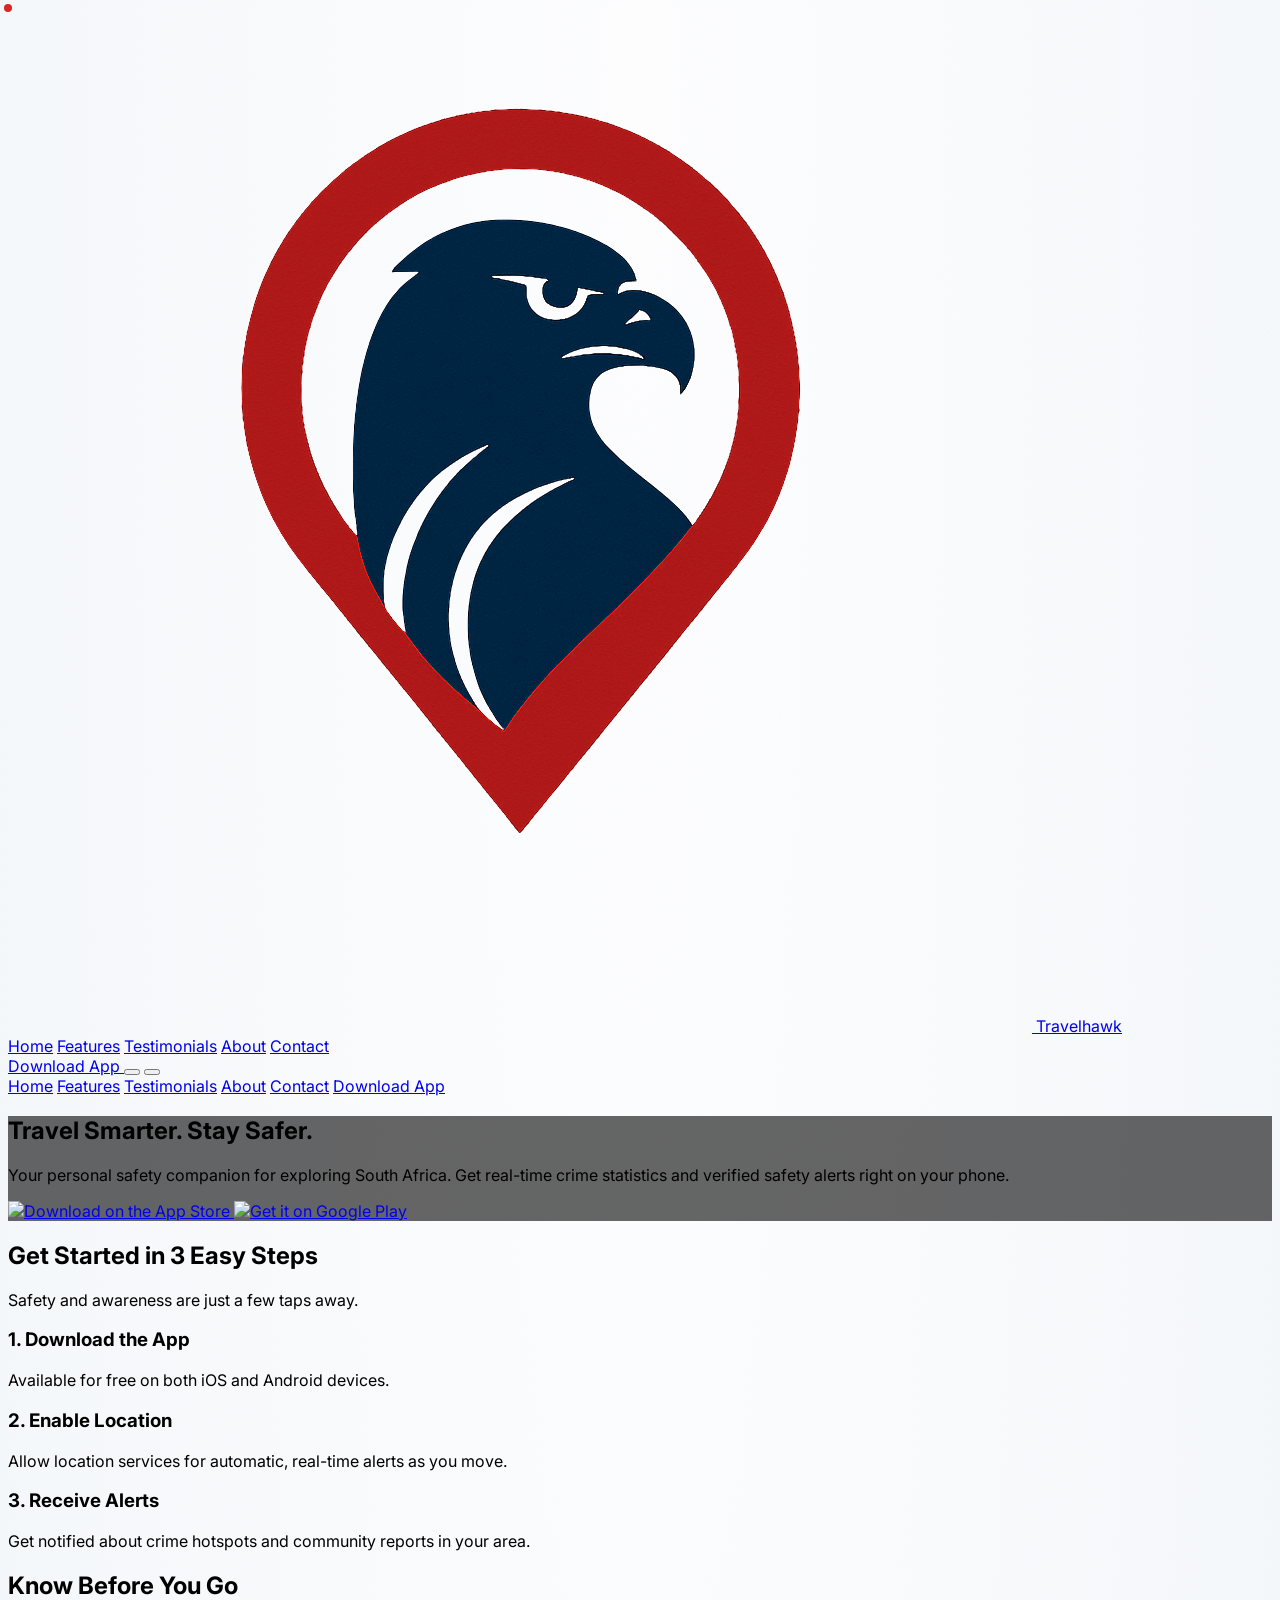
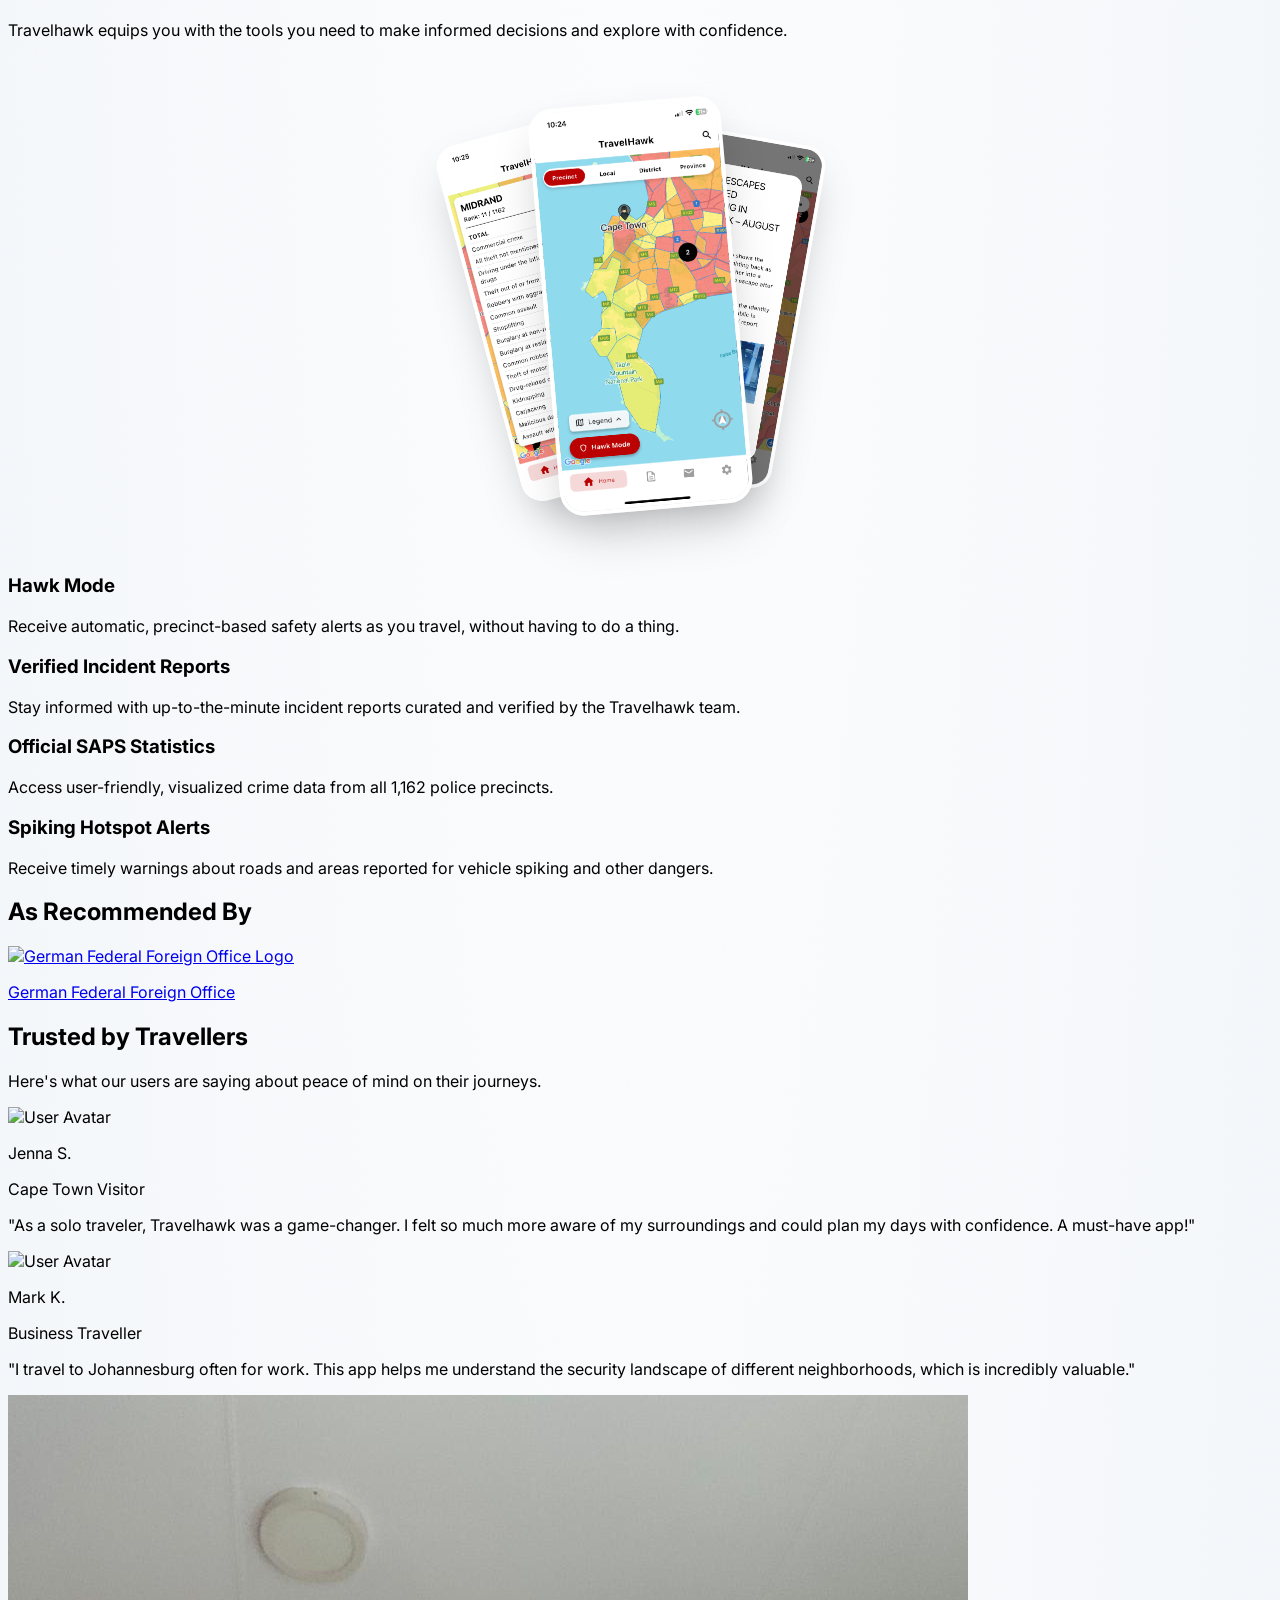
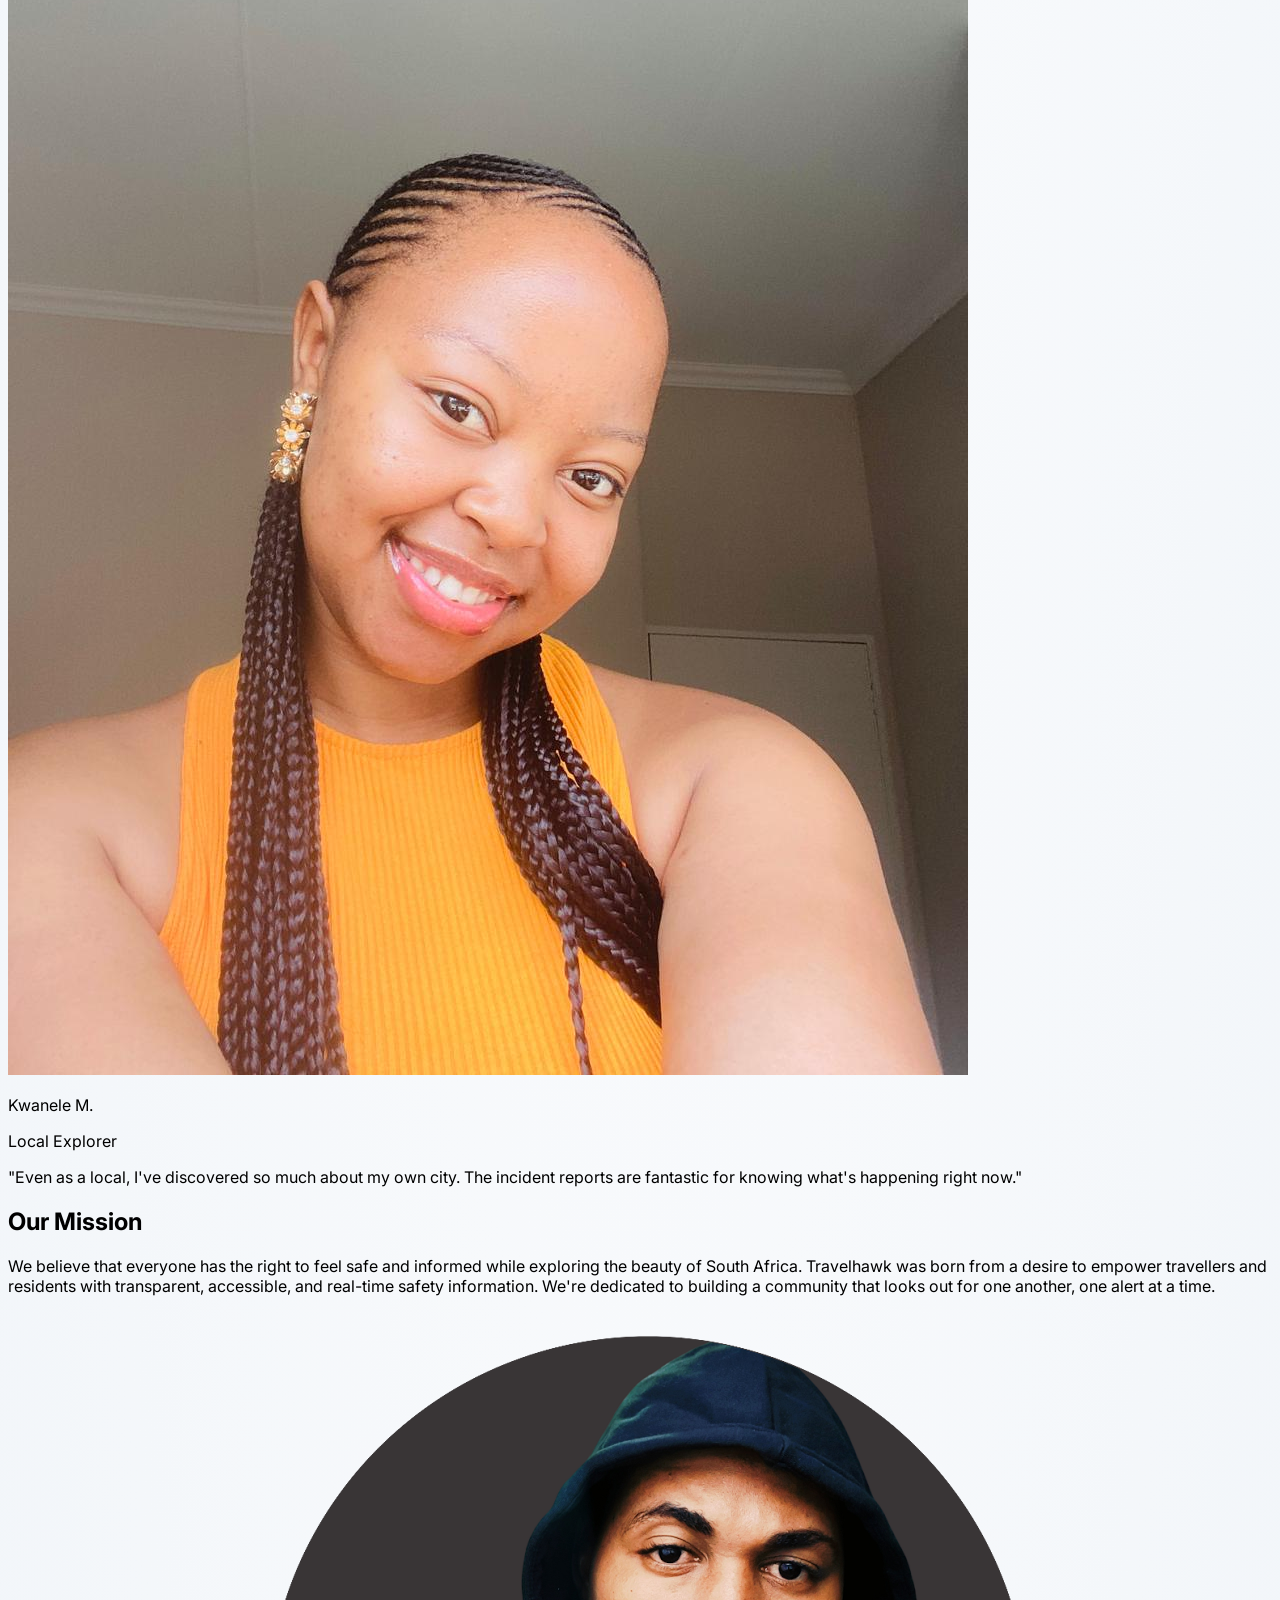
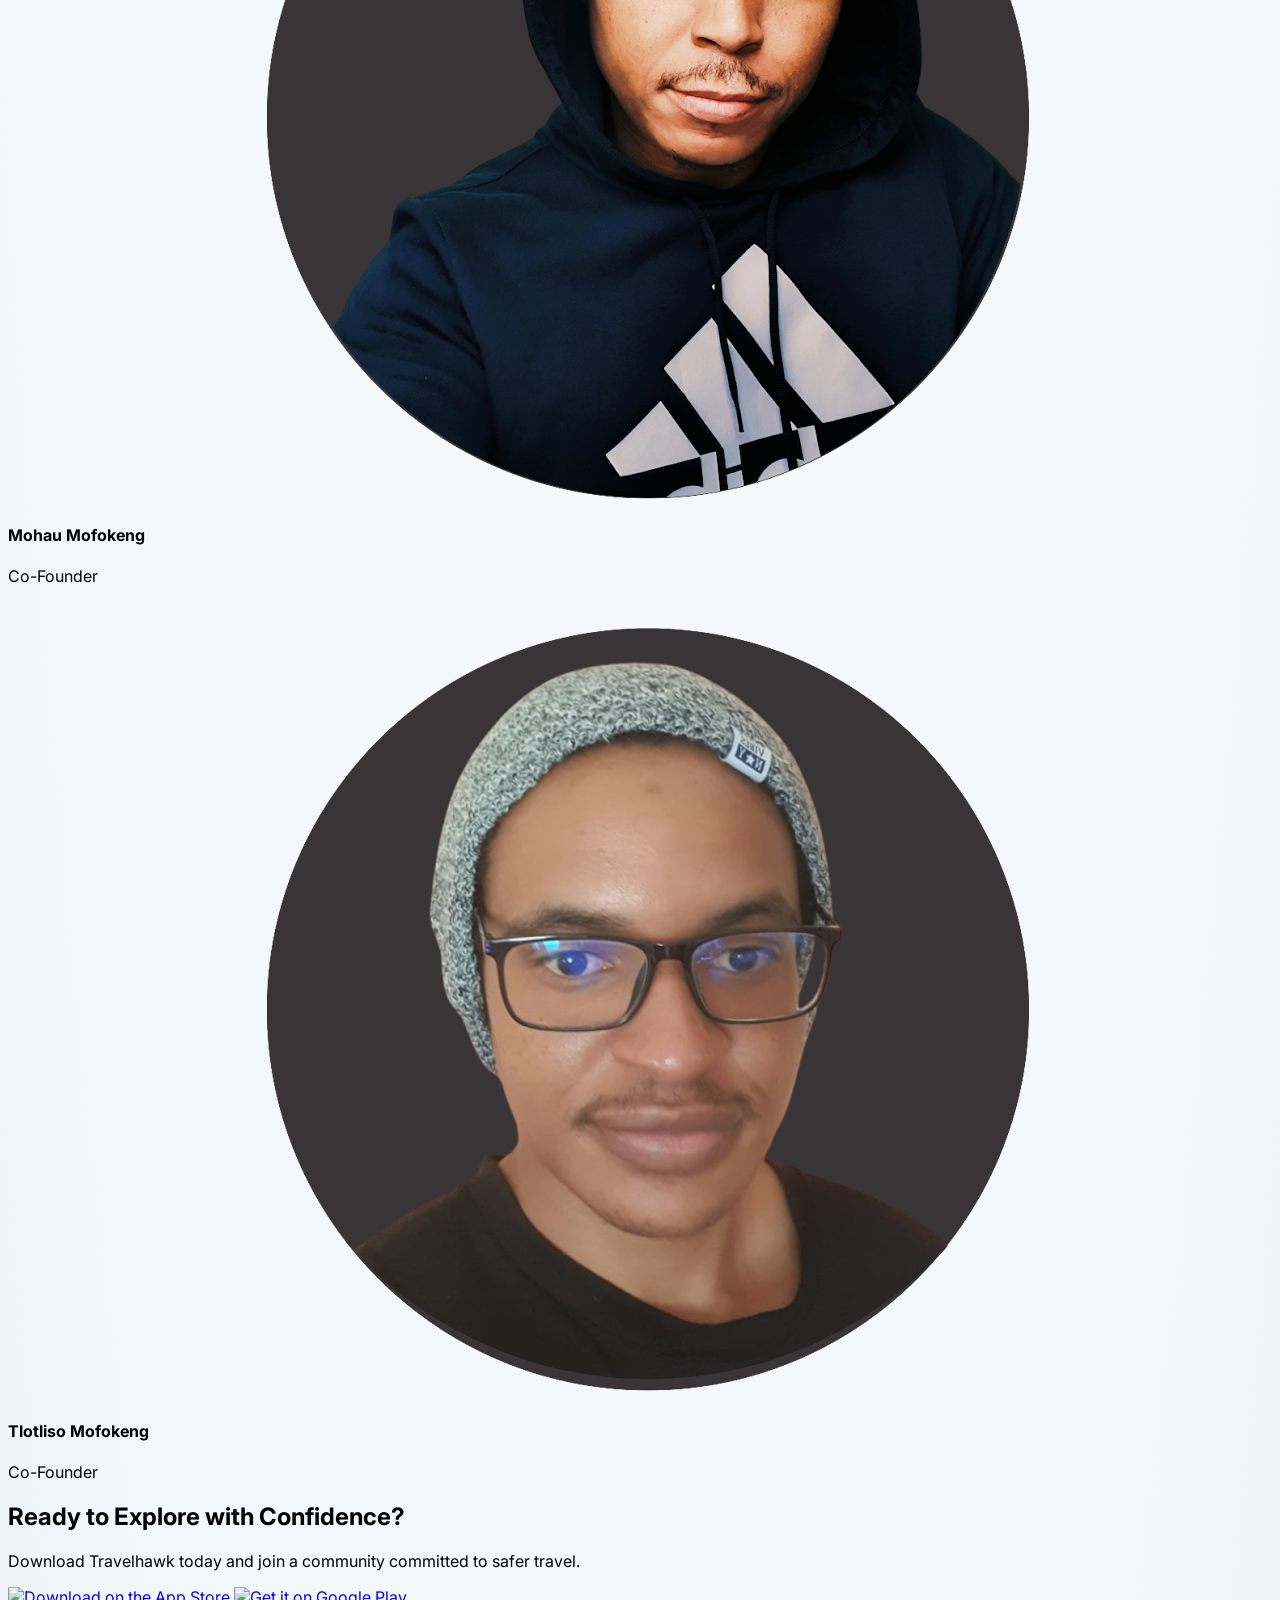
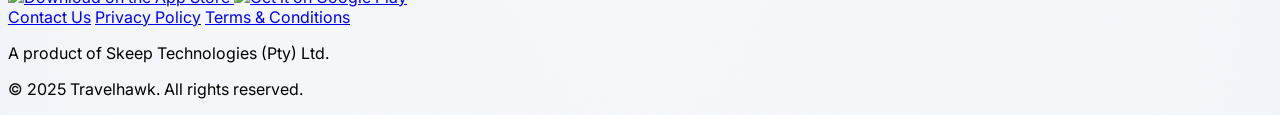
==== commit 358e919c: "Update index.html" ====
--- a/index.html
+++ b/index.html
@@ -3,7 +3,7 @@
 <head>
     <meta charset="UTF-8">
     <meta name="viewport" content="width=device-width, initial-scale=1.0">
-    <title>TravelHawk - Travel Smarter. Stay Safer.</title>
+    <title>Travelhawk - Travel Smarter. Stay Safer.</title>
     
     <!-- Tailwind CSS -->
     <script src="https://cdn.tailwindcss.com"></script>
@@ -93,14 +93,6 @@
         .app-screenshot-container:hover .app-screenshot-2 { transform: translateX(-60%) rotate(-10deg) scale(0.9); }
         .app-screenshot-container:hover .app-screenshot-3 { transform: translateX(60%) rotate(5deg) scale(0.85); }
         
-        .hero-button {
-            background: rgba(255, 255, 255, 0.1);
-            backdrop-filter: blur(12px);
-            border: 1px solid rgba(255, 255, 255, 0.15);
-            transition: background-color 0.3s ease, transform 0.3s ease;
-        }
-        .hero-button:hover { background: rgba(255, 255, 255, 0.2); }
-        
         header { transition: background-color 0.3s ease-in-out, box-shadow 0.3s ease-in-out; }
     </style>
     <script>
@@ -120,8 +112,8 @@
     <header class="bg-white/80 dark:bg-slate-950/80 backdrop-blur-lg fixed top-0 left-0 right-0 z-50 border-b border-slate-200 dark:border-slate-800">
         <div class="container mx-auto px-6 py-4 flex justify-between items-center">
             <a href="index.html" class="flex items-center space-x-2">
-                <img src="Untitled%20design%20(9).png" alt="TravelHawk Logo" class="w-10 h-10">
-                <span class="text-2xl font-bold text-slate-800 dark:text-white">TravelHawk</span>
+                <img src="Untitled%20design%20(9).png" alt="Travelhawk Logo" class="w-10 h-10">
+                <span class="text-2xl font-bold text-slate-800 dark:text-white">Travelhawk</span>
             </a>
             <div class="flex items-center space-x-4">
                 <nav class="hidden md:flex items-center space-x-8">
@@ -129,7 +121,7 @@
                     <a href="#features" class="text-slate-600 dark:text-slate-300 hover:text-red-600 dark:hover:text-red-500 transition-colors">Features</a>
                     <a href="#testimonials" class="text-slate-600 dark:text-slate-300 hover:text-red-600 dark:hover:text-red-500 transition-colors">Testimonials</a>
                     <a href="#about" class="text-slate-600 dark:text-slate-300 hover:text-red-600 dark:hover:text-red-500 transition-colors">About</a>
-                    <a href="contact.html" class="text-slate-600 dark:text-slate-300 hover:text-red-600 dark:hover:text-red-500 transition-colors">Contact</a>
+                    <a href="contact/" class="text-slate-600 dark:text-slate-300 hover:text-red-600 dark:hover:text-red-500 transition-colors">Contact</a>
                 </nav>
                 <a href="#download" class="hidden md:inline-block bg-red-600 text-white font-semibold px-5 py-2 rounded-lg hover:bg-red-700 magnetic-button">
                     <span class="magnetic-content inline-block transition-transform duration-200 ease-out">Download App</span>
@@ -149,7 +141,7 @@
             <a href="#features" class="block py-2 text-slate-600 dark:text-slate-300 hover:text-red-600 dark:hover:text-red-500">Features</a>
             <a href="#testimonials" class="block py-2 text-slate-600 dark:text-slate-300 hover:text-red-600 dark:hover:text-red-500">Testimonials</a>
             <a href="#about" class="block py-2 text-slate-600 dark:text-slate-300 hover:text-red-600 dark:hover:text-red-500">About</a>
-            <a href="contact.html" class="block py-2 text-slate-600 dark:text-slate-300 hover:text-red-600 dark:hover:text-red-500">Contact</a>
+            <a href="contact/" class="block py-2 text-slate-600 dark:text-slate-300 hover:text-red-600 dark:hover:text-red-500">Contact</a>
             <a href="#download" class="block mt-4 w-full text-center bg-red-600 text-white font-semibold px-5 py-2 rounded-lg hover:bg-red-700">Download App</a>
         </div>
     </header>
@@ -161,16 +153,14 @@
                 <h1 class="text-4xl md:text-6xl font-extrabold leading-tight">Travel Smarter. Stay Safer.</h1>
                 <p class="mt-4 text-lg md:text-xl max-w-3xl mx-auto text-slate-200">Your personal safety companion for exploring South Africa. Get real-time crime statistics and verified safety alerts right on your phone.</p>
                 <div class="mt-8 flex justify-center items-center space-x-4">
-                    <a href="https://apps.apple.com/za/app/crimehawk/id6584519575" target="_blank" rel="noopener noreferrer" class="hero-button text-white font-semibold px-6 py-3 rounded-xl flex items-center justify-center magnetic-button">
-                        <span class="magnetic-content inline-flex items-center justify-center space-x-3 transition-transform duration-200 ease-out">
-                            <img src="https://icon.horse/icon/apple.com" alt="Apple Logo" class="w-7 h-7">
-                            <span class="text-lg font-medium">App Store</span>
+                    <a href="https://apps.apple.com/za/app/crimehawk/id6584519575" target="_blank" rel="noopener noreferrer" class="magnetic-button">
+                        <span class="magnetic-content inline-block transition-transform duration-200 ease-out">
+                             <img src="https://upload.wikimedia.org/wikipedia/commons/thumb/3/3c/Download_on_the_App_Store_Badge.svg/2560px-Download_on_the_App_Store_Badge.svg.png" alt="Download on the App Store" class="h-14">
                         </span>
                     </a>
-                    <a href="https://play.google.com/store/apps/details?id=com.skeeptechnologies.crimehawk" target="_blank" rel="noopener noreferrer" class="hero-button text-white font-semibold px-6 py-3 rounded-xl flex items-center justify-center magnetic-button">
-                         <span class="magnetic-content inline-flex items-center justify-center space-x-3 transition-transform duration-200 ease-out">
-                            <img src="https://icon.horse/icon/play.google.com" alt="Google Play Logo" class="w-7 h-7">
-                            <span class="text-lg font-medium">Google Play</span>
+                    <a href="https://play.google.com/store/apps/details?id=com.skeeptechnologies.crimehawk" target="_blank" rel="noopener noreferrer" class="magnetic-button">
+                         <span class="magnetic-content inline-block transition-transform duration-200 ease-out">
+                             <img src="https://upload.wikimedia.org/wikipedia/commons/thumb/7/78/Google_Play_Store_badge_EN.svg/2560px-Google_Play_Store_badge_EN.svg.png" alt="Get it on Google Play" class="h-14">
                         </span>
                     </a>
                 </div>
@@ -212,13 +202,13 @@
         <section id="features" class="py-20 bg-white dark:bg-slate-900">
             <div class="container mx-auto px-6">
                 <h2 class="section-title scroll-animate opacity-0 translate-y-5 transition-all duration-700 ease-out animated-title">Know Before You Go</h2>
-                <p class="section-subtitle scroll-animate opacity-0 translate-y-5 transition-all duration-700 ease-out" style="transition-delay: 100ms;">TravelHawk equips you with the tools you need to make informed decisions and explore with confidence.</p>
+                <p class="section-subtitle scroll-animate opacity-0 translate-y-5 transition-all duration-700 ease-out" style="transition-delay: 100ms;">Travelhawk equips you with the tools you need to make informed decisions and explore with confidence.</p>
                 <div class="mt-16 grid md:grid-cols-2 gap-16 items-center">
                     <div class="relative scroll-animate opacity-0 translate-y-5 transition-all duration-700 ease-out app-screenshot-container" style="transition-delay: 200ms;">
                        <!-- App Screenshots -->
-                       <img src="IMG_0961.PNG" alt="TravelHawk app displaying detailed crime statistics for a precinct" class="app-screenshot app-screenshot-2">
-                       <img src="IMG_0960.PNG" alt="TravelHawk app showing a color-coded safety map of Cape Town" class="app-screenshot app-screenshot-1">
-                       <img src="IMG_0962.PNG" alt="TravelHawk app showing a real-time community safety alert" class="app-screenshot app-screenshot-3">
+                       <img src="IMG_0961.PNG" alt="Travelhawk app displaying detailed crime statistics for a precinct" class="app-screenshot app-screenshot-2">
+                       <img src="IMG_0960.PNG" alt="Travelhawk app showing a color-coded safety map of Cape Town" class="app-screenshot app-screenshot-1">
+                       <img src="IMG_0962.PNG" alt="Travelhawk app showing a real-time community safety alert" class="app-screenshot app-screenshot-3">
                     </div>
                     <div class="space-y-10 scroll-animate opacity-0 translate-y-5 transition-all duration-700 ease-out" style="transition-delay: 300ms;">
                         <div class="flex items-start space-x-4">
@@ -232,7 +222,7 @@
                             <div><i data-lucide="check-check" class="w-10 h-10 text-red-600 dark:text-red-500 mb-4"></i></div>
                             <div>
                                 <h3 class="text-xl font-bold text-slate-800 dark:text-white">Verified Incident Reports</h3>
-                                <p class="mt-1 text-slate-600 dark:text-slate-400">Stay informed with up-to-the-minute incident reports curated and verified by the TravelHawk team.</p>
+                                <p class="mt-1 text-slate-600 dark:text-slate-400">Stay informed with up-to-the-minute incident reports curated and verified by the Travelhawk team.</p>
                             </div>
                         </div>
                          <div class="flex items-start space-x-4">
@@ -283,7 +273,7 @@
                                 <p class="text-sm text-slate-500 dark:text-slate-400">Cape Town Visitor</p>
                             </div>
                         </div>
-                        <p class="text-slate-600 dark:text-slate-300">"As a solo traveler, TravelHawk was a game-changer. I felt so much more aware of my surroundings and could plan my days with confidence. A must-have app!"</p>
+                        <p class="text-slate-600 dark:text-slate-300">"As a solo traveler, Travelhawk was a game-changer. I felt so much more aware of my surroundings and could plan my days with confidence. A must-have app!"</p>
                     </div>
                     <div class="bg-white dark:bg-slate-800 p-8 rounded-lg shadow-lg dark:shadow-black/20 scroll-animate opacity-0 translate-y-5 transition-all duration-700 ease-out interactive-card dark:hover:bg-slate-700" style="transition-delay: 300ms;">
                         <div class="flex items-center mb-4">
@@ -313,7 +303,7 @@
         <section id="about" class="py-20 bg-white dark:bg-slate-900">
             <div class="container mx-auto px-6 text-center">
                  <h2 class="section-title scroll-animate opacity-0 translate-y-5 transition-all duration-700 ease-out animated-title">Our Mission</h2>
-                 <p class="section-subtitle scroll-animate opacity-0 translate-y-5 transition-all duration-700 ease-out" style="transition-delay: 100ms;">We believe that everyone has the right to feel safe and informed while exploring the beauty of South Africa. TravelHawk was born from a desire to empower travellers and residents with transparent, accessible, and real-time safety information. We're dedicated to building a community that looks out for one another, one alert at a time.</p>
+                 <p class="section-subtitle scroll-animate opacity-0 translate-y-5 transition-all duration-700 ease-out" style="transition-delay: 100ms;">We believe that everyone has the right to feel safe and informed while exploring the beauty of South Africa. Travelhawk was born from a desire to empower travellers and residents with transparent, accessible, and real-time safety information. We're dedicated to building a community that looks out for one another, one alert at a time.</p>
                  <div class="mt-12 inline-flex flex-col md:flex-row space-y-8 md:space-y-0 md:space-x-12 scroll-animate opacity-0 translate-y-5 transition-all duration-700 ease-out" style="transition-delay: 200ms;">
                      <div class="flex flex-col items-center">
                          <img src="ID%20Document.pdf%20(19).png" alt="Mohau Mofokeng" class="w-32 h-32 rounded-full shadow-lg object-cover">
@@ -333,18 +323,16 @@
         <section id="download" class="py-20 bg-red-600">
              <div class="container mx-auto px-6 text-center text-white">
                 <h2 class="text-3xl md:text-4xl font-bold animated-title">Ready to Explore with Confidence?</h2>
-                <p class="mt-4 text-lg md:text-xl max-w-3xl mx-auto text-red-100">Download TravelHawk today and join a community committed to safer travel.</p>
+                <p class="mt-4 text-lg md:text-xl max-w-3xl mx-auto text-red-100">Download Travelhawk today and join a community committed to safer travel.</p>
                 <div class="mt-8 flex justify-center items-center space-x-4">
-                     <a href="https://apps.apple.com/za/app/crimehawk/id6584519575" target="_blank" rel="noopener noreferrer" class="bg-white text-red-700 font-semibold px-6 py-3 rounded-lg flex items-center space-x-2 hover:bg-slate-100 magnetic-button">
-                        <span class="magnetic-content inline-flex items-center space-x-2 transition-transform duration-200 ease-out">
-                            <img src="https://icon.horse/icon/apple.com" alt="Apple Logo" class="w-6 h-6">
-                            <span>App Store</span>
+                     <a href="https://apps.apple.com/za/app/crimehawk/id6584519575" target="_blank" rel="noopener noreferrer" class="magnetic-button">
+                        <span class="magnetic-content inline-block transition-transform duration-200 ease-out">
+                            <img src="https://upload.wikimedia.org/wikipedia/commons/thumb/3/3c/Download_on_the_App_Store_Badge.svg/2560px-Download_on_the_App_Store_Badge.svg.png" alt="Download on the App Store" class="h-12">
                         </span>
                     </a>
-                    <a href="https://play.google.com/store/apps/details?id=com.skeeptechnologies.crimehawk" target="_blank" rel="noopener noreferrer" class="bg-white text-red-700 font-semibold px-6 py-3 rounded-lg flex items-center space-x-2 hover:bg-slate-100 magnetic-button">
-                        <span class="magnetic-content inline-flex items-center space-x-2 transition-transform duration-200 ease-out">
-                            <img src="https://icon.horse/icon/play.google.com" alt="Google Play Logo" class="w-6 h-6">
-                            <span>Google Play</span>
+                    <a href="https://play.google.com/store/apps/details?id=com.skeeptechnologies.crimehawk" target="_blank" rel="noopener noreferrer" class="magnetic-button">
+                        <span class="magnetic-content inline-block transition-transform duration-200 ease-out">
+                            <img src="https://upload.wikimedia.org/wikipedia/commons/thumb/7/78/Google_Play_Store_badge_EN.svg/2560px-Google_Play_Store_badge_EN.svg.png" alt="Get it on Google Play" class="h-12">
                         </span>
                     </a>
                 </div>
@@ -356,12 +344,12 @@
     <footer class="bg-slate-900 text-slate-400 py-12">
         <div class="container mx-auto px-6 text-center">
             <div class="flex justify-center space-x-6 mb-6">
-                <a href="contact.html" class="hover:text-white transition-colors">Contact Us</a>
-                <a href="privacy.html" class="hover:text-white transition-colors">Privacy Policy</a>
-                <a href="terms.html" class="hover:text-white transition-colors">Terms & Conditions</a>
+                <a href="contact/" class="hover:text-white transition-colors">Contact Us</a>
+                <a href="privacy-policy/" class="hover:text-white transition-colors">Privacy Policy</a>
+                <a href="terms-conditions/" class="hover:text-white transition-colors">Terms & Conditions</a>
             </div>
             <p class="text-sm">A product of Skeep Technologies (Pty) Ltd.</p>
-            <p class="text-sm mt-2">&copy; 2025 TravelHawk. All rights reserved.</p>
+            <p class="text-sm mt-2">&copy; 2025 Travelhawk. All rights reserved.</p>
         </div>
     </footer>
 
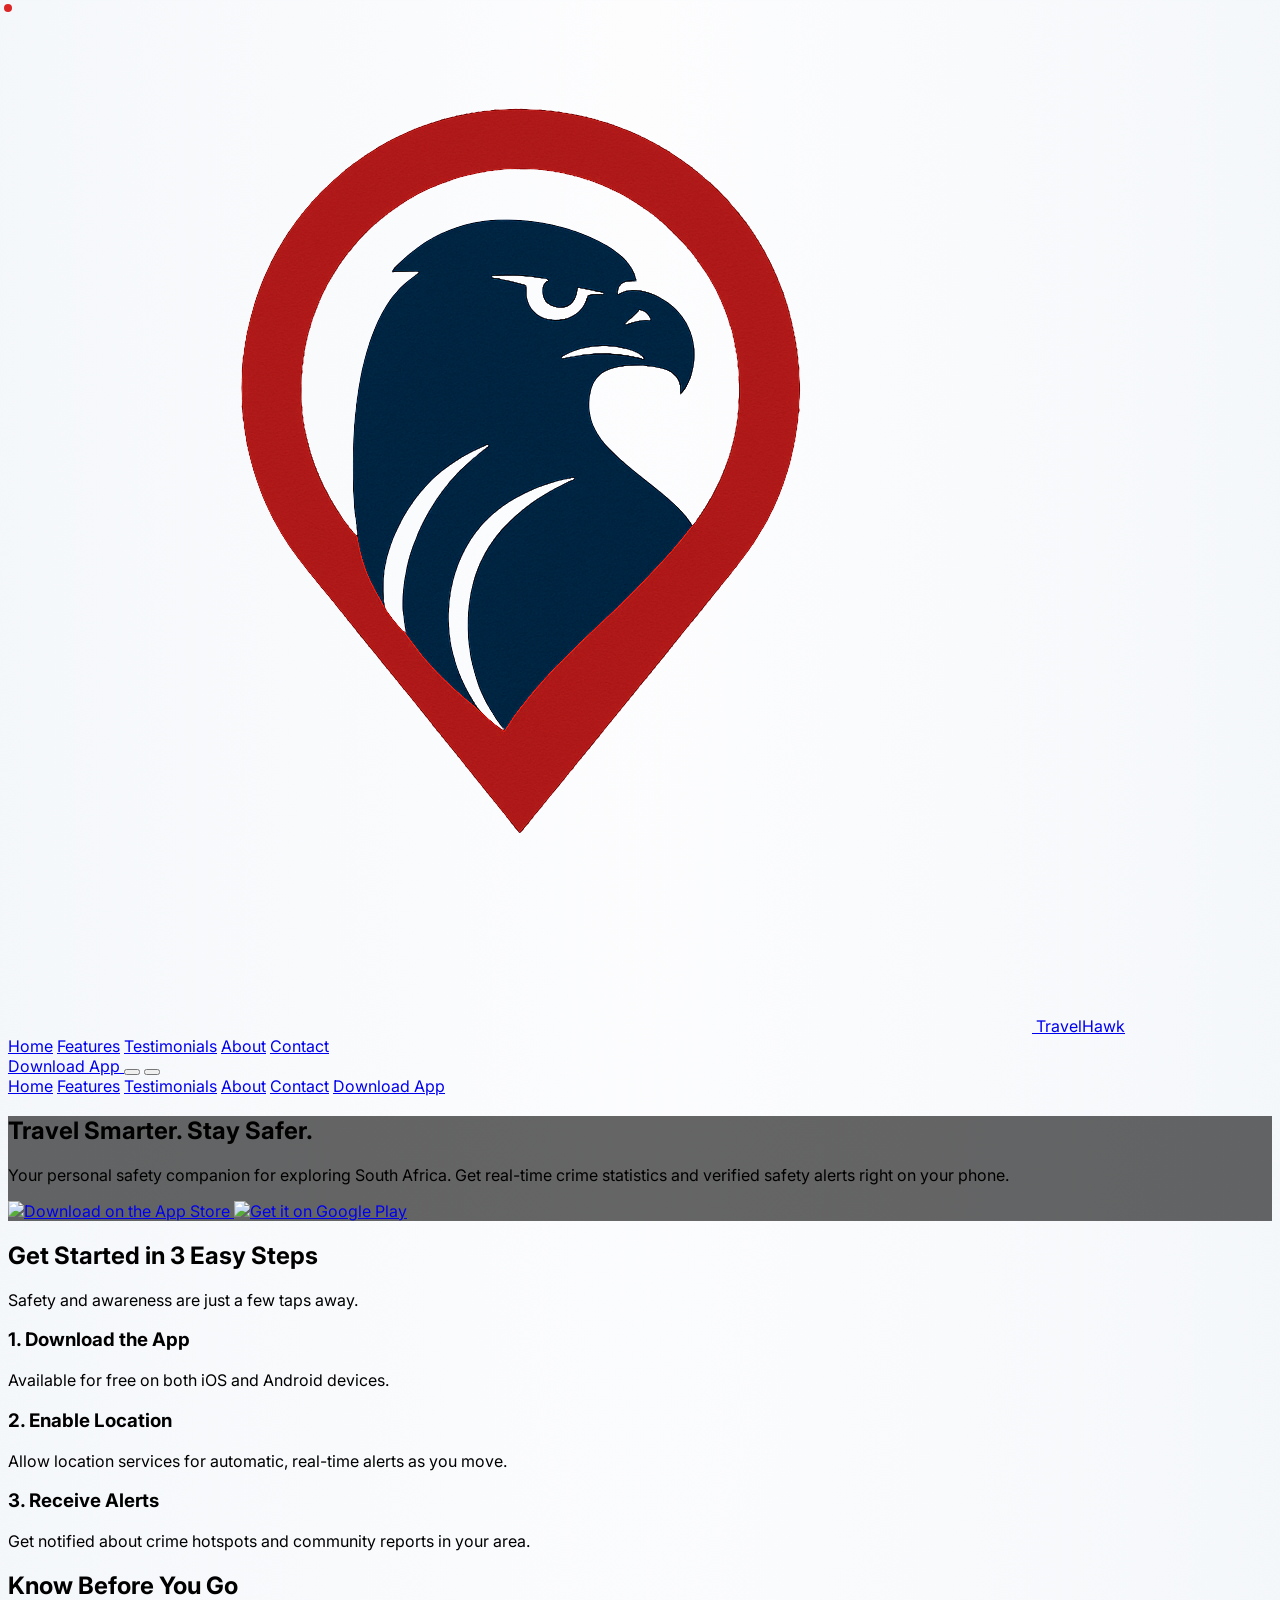
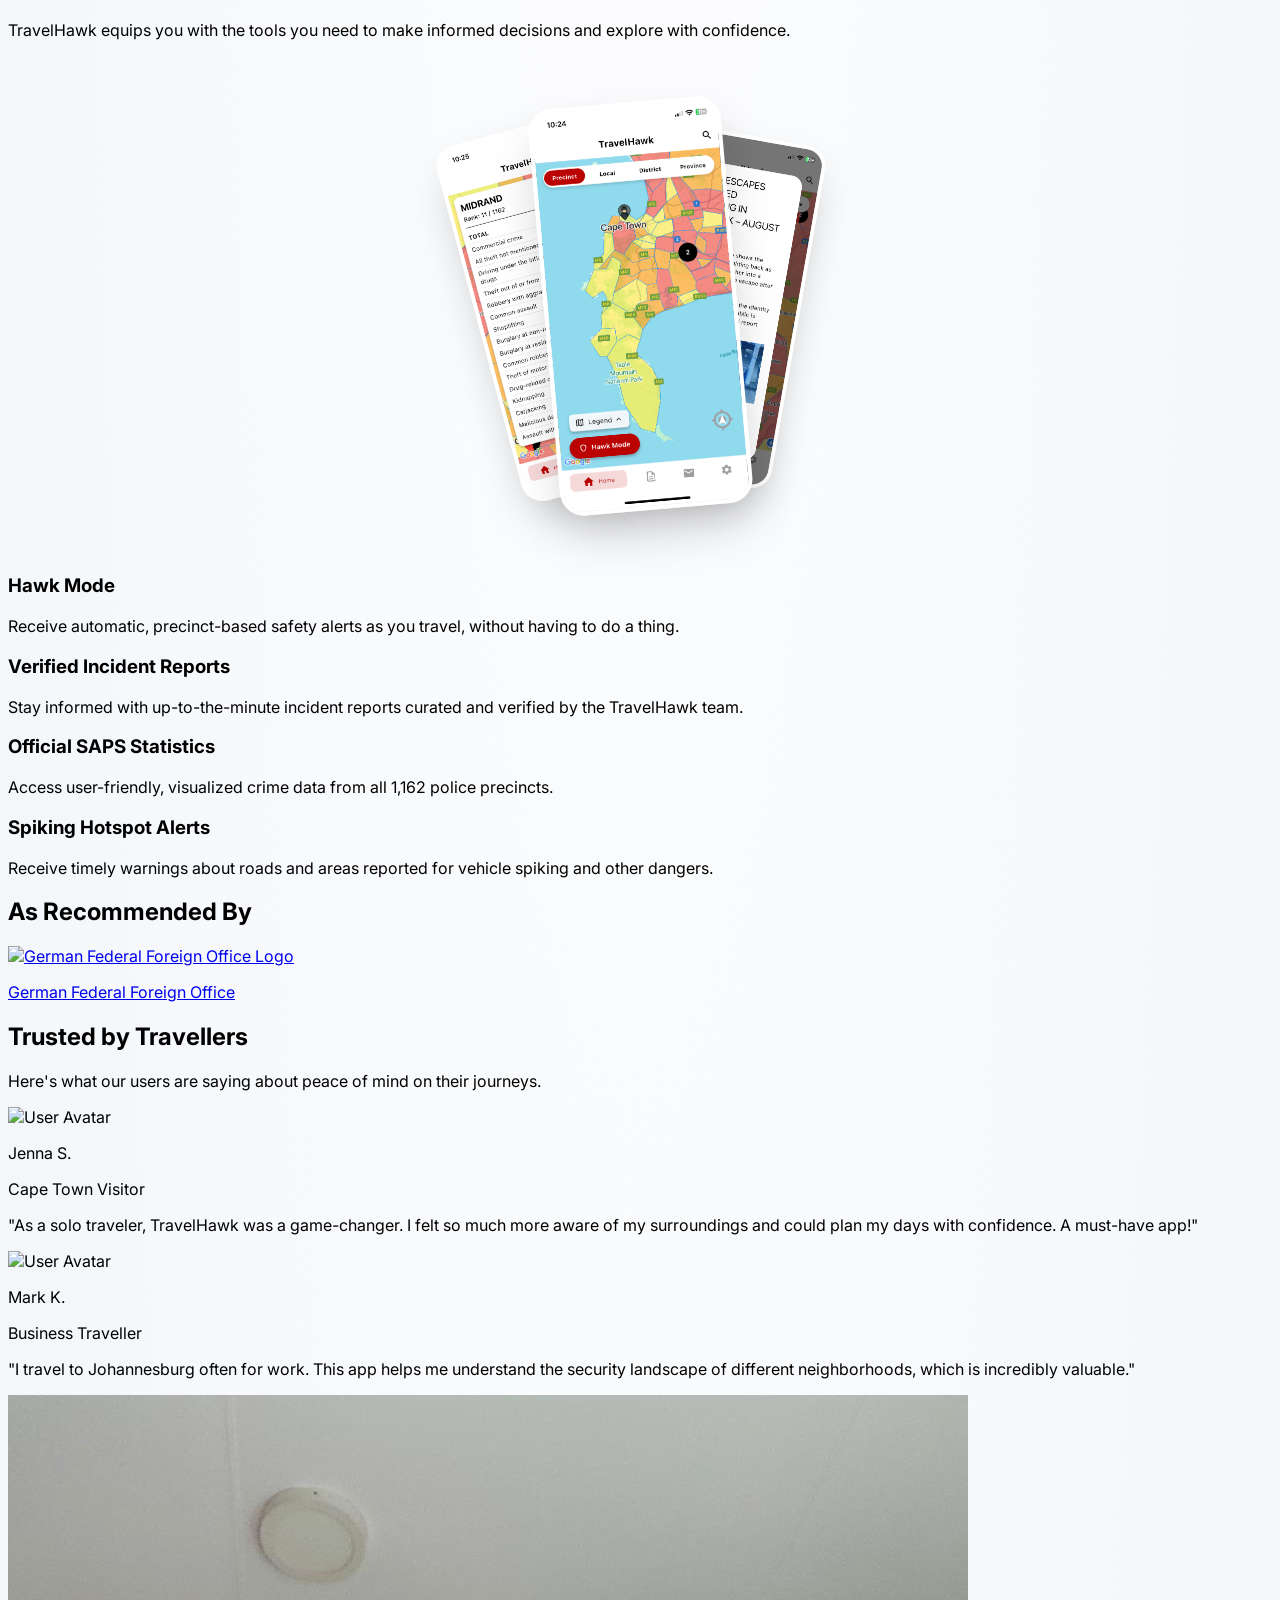
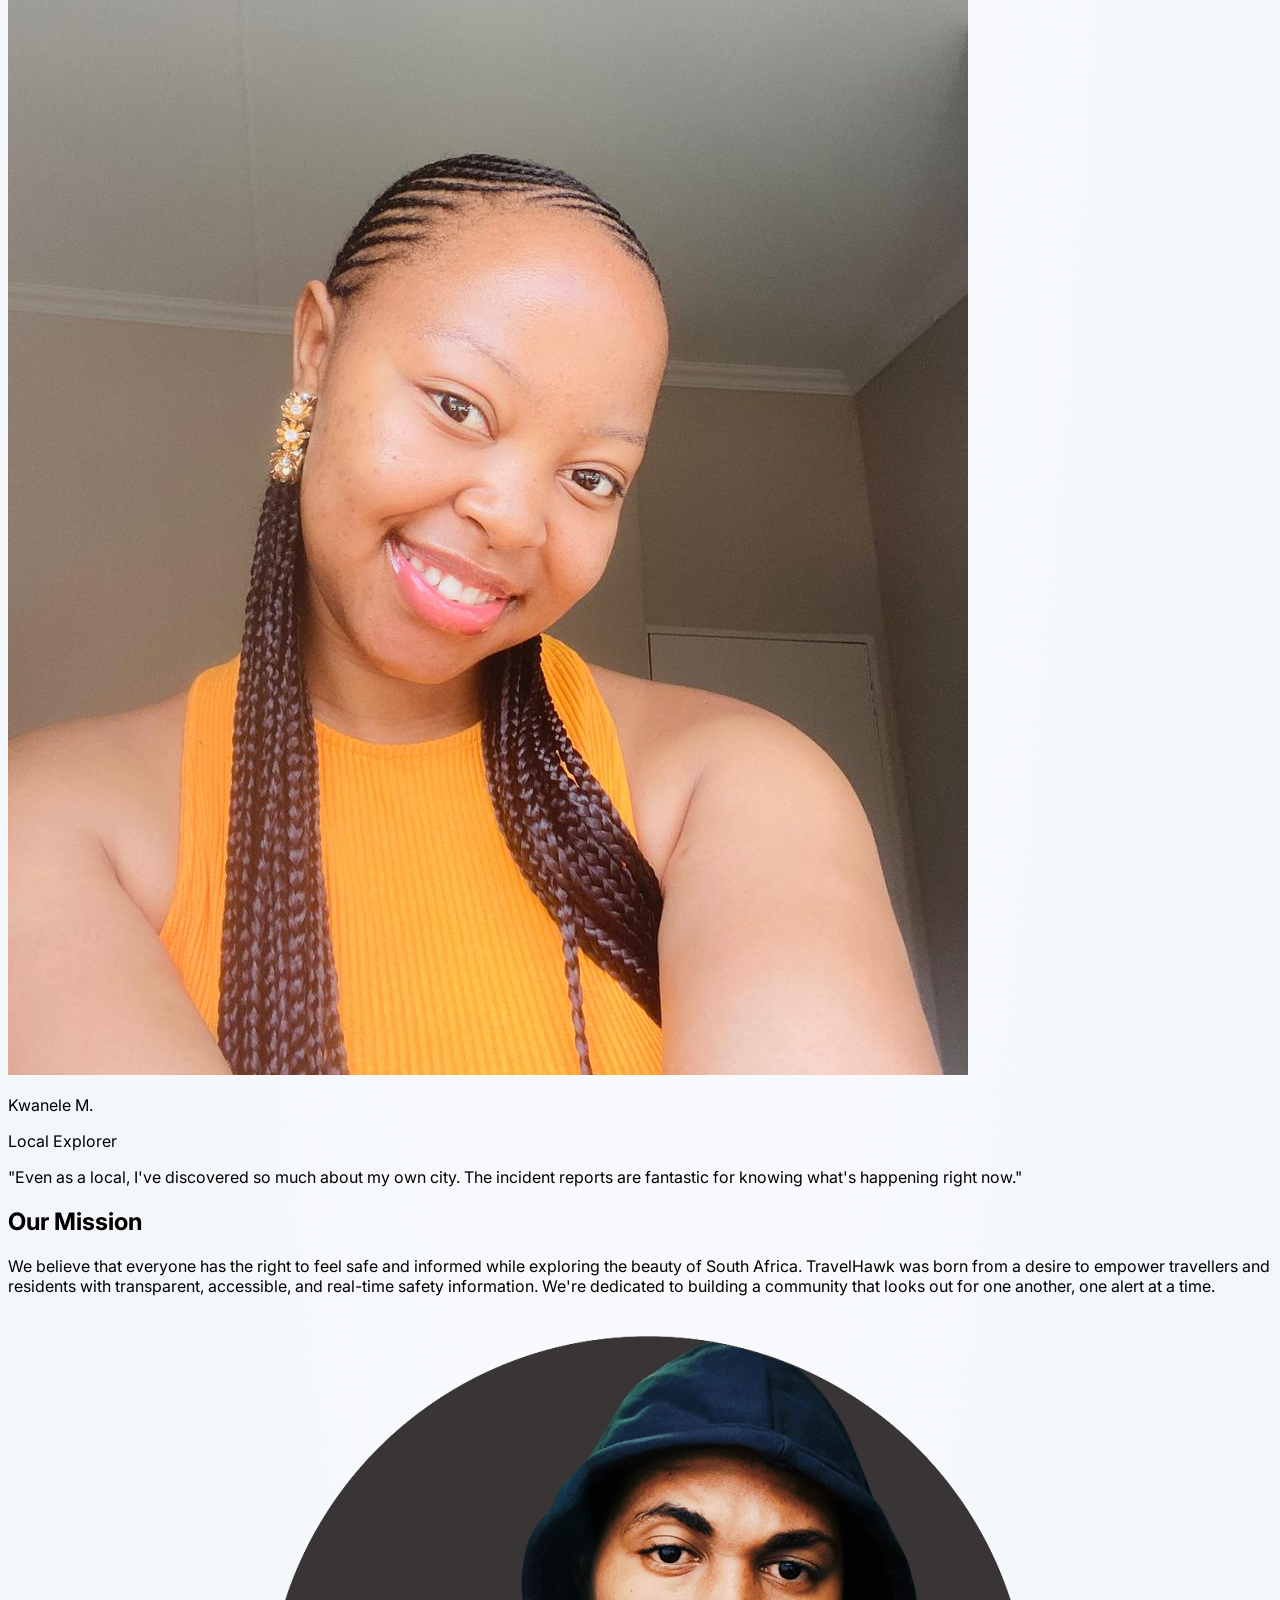
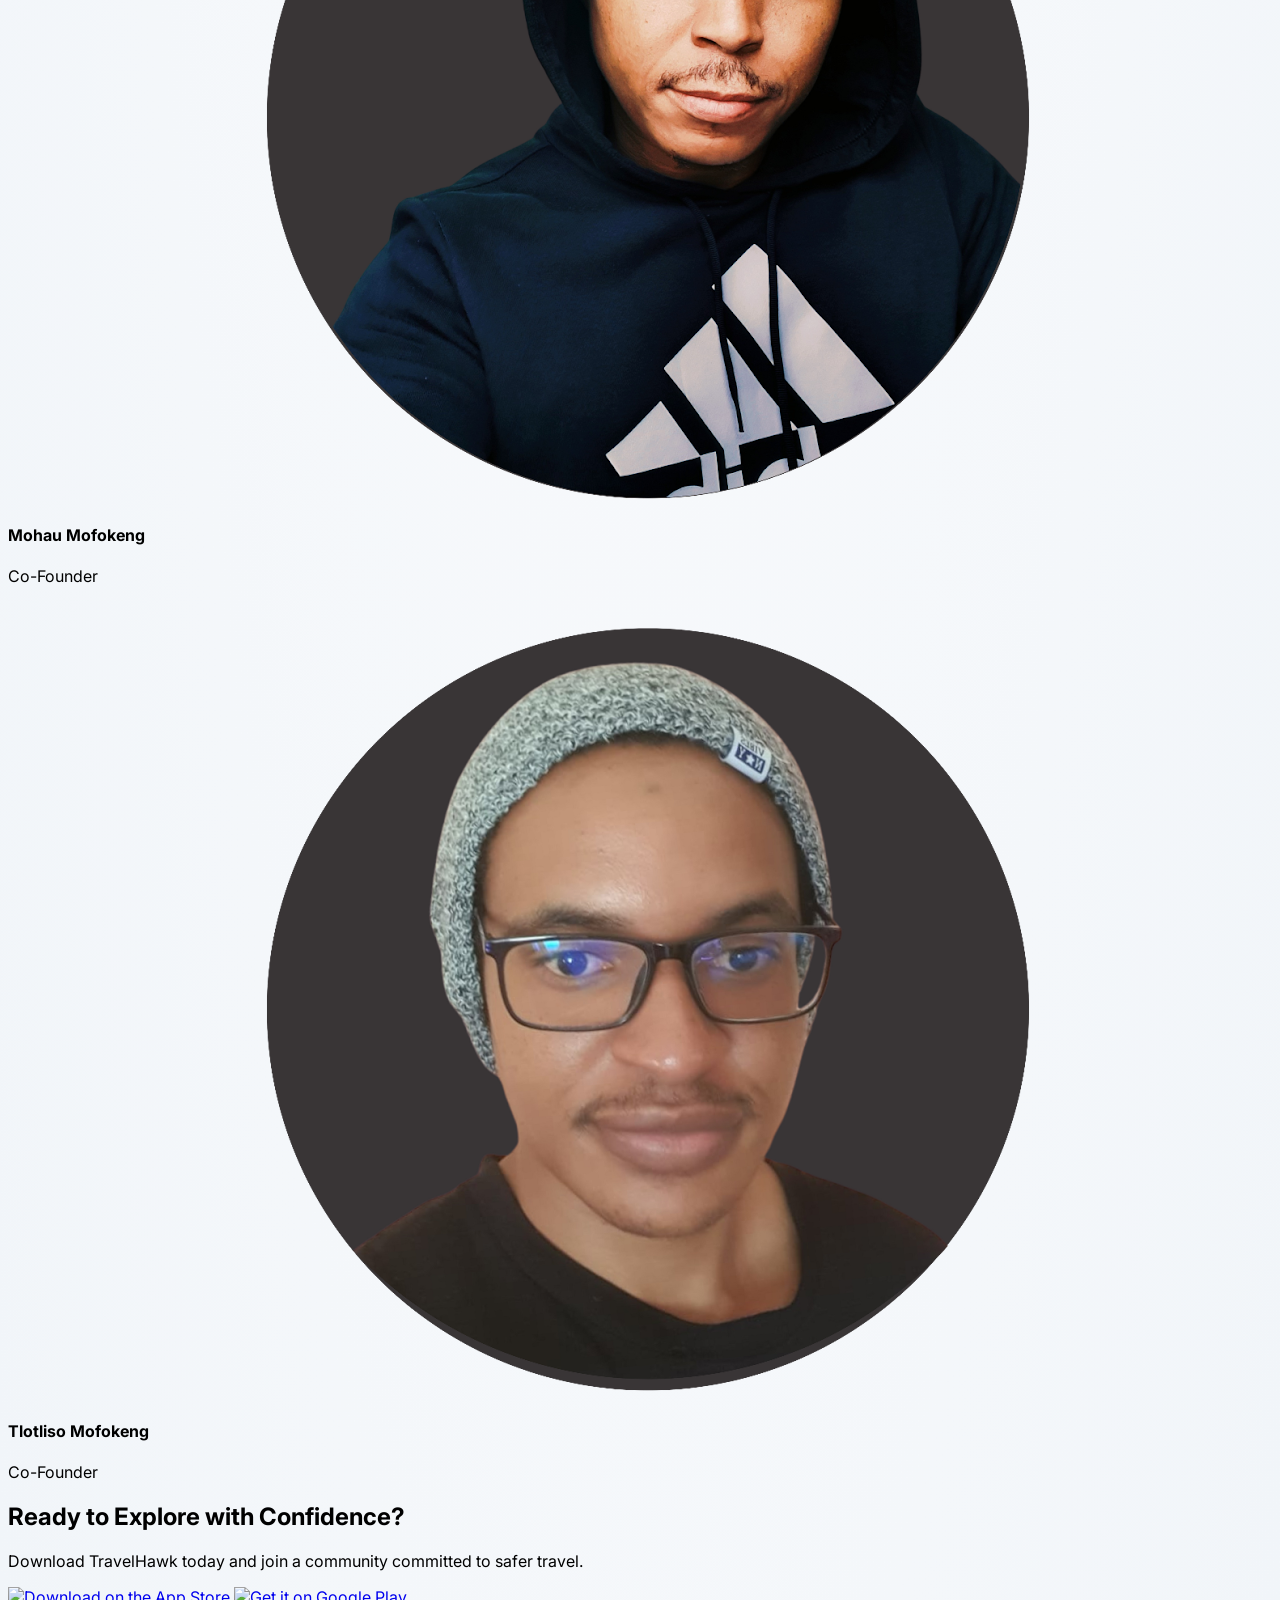
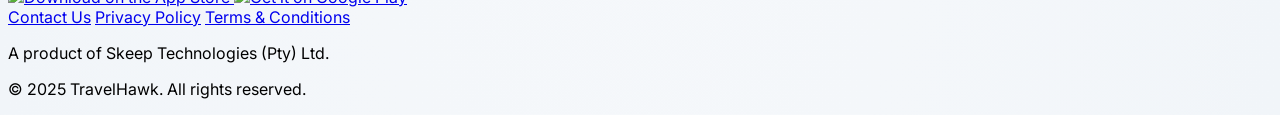
==== commit b22716f0: "TravelHawk name update" ====
--- a/index.html
+++ b/index.html
@@ -3,7 +3,7 @@
 <head>
     <meta charset="UTF-8">
     <meta name="viewport" content="width=device-width, initial-scale=1.0">
-    <title>Travelhawk - Travel Smarter. Stay Safer.</title>
+    <title>TravelHawk - Travel Smarter. Stay Safer.</title>
     
     <!-- Tailwind CSS -->
     <script src="https://cdn.tailwindcss.com"></script>
@@ -112,8 +112,8 @@
     <header class="bg-white/80 dark:bg-slate-950/80 backdrop-blur-lg fixed top-0 left-0 right-0 z-50 border-b border-slate-200 dark:border-slate-800">
         <div class="container mx-auto px-6 py-4 flex justify-between items-center">
             <a href="index.html" class="flex items-center space-x-2">
-                <img src="Untitled%20design%20(9).png" alt="Travelhawk Logo" class="w-10 h-10">
-                <span class="text-2xl font-bold text-slate-800 dark:text-white">Travelhawk</span>
+                <img src="Untitled%20design%20(9).png" alt="TravelHawk Logo" class="w-10 h-10">
+                <span class="text-2xl font-bold text-slate-800 dark:text-white">TravelHawk</span>
             </a>
             <div class="flex items-center space-x-4">
                 <nav class="hidden md:flex items-center space-x-8">
@@ -202,13 +202,13 @@
         <section id="features" class="py-20 bg-white dark:bg-slate-900">
             <div class="container mx-auto px-6">
                 <h2 class="section-title scroll-animate opacity-0 translate-y-5 transition-all duration-700 ease-out animated-title">Know Before You Go</h2>
-                <p class="section-subtitle scroll-animate opacity-0 translate-y-5 transition-all duration-700 ease-out" style="transition-delay: 100ms;">Travelhawk equips you with the tools you need to make informed decisions and explore with confidence.</p>
+                <p class="section-subtitle scroll-animate opacity-0 translate-y-5 transition-all duration-700 ease-out" style="transition-delay: 100ms;">TravelHawk equips you with the tools you need to make informed decisions and explore with confidence.</p>
                 <div class="mt-16 grid md:grid-cols-2 gap-16 items-center">
                     <div class="relative scroll-animate opacity-0 translate-y-5 transition-all duration-700 ease-out app-screenshot-container" style="transition-delay: 200ms;">
                        <!-- App Screenshots -->
-                       <img src="IMG_0961.PNG" alt="Travelhawk app displaying detailed crime statistics for a precinct" class="app-screenshot app-screenshot-2">
-                       <img src="IMG_0960.PNG" alt="Travelhawk app showing a color-coded safety map of Cape Town" class="app-screenshot app-screenshot-1">
-                       <img src="IMG_0962.PNG" alt="Travelhawk app showing a real-time community safety alert" class="app-screenshot app-screenshot-3">
+                       <img src="IMG_0961.PNG" alt="TravelHawk app displaying detailed crime statistics for a precinct" class="app-screenshot app-screenshot-2">
+                       <img src="IMG_0960.PNG" alt="TravelHawk app showing a color-coded safety map of Cape Town" class="app-screenshot app-screenshot-1">
+                       <img src="IMG_0962.PNG" alt="TravelHawk app showing a real-time community safety alert" class="app-screenshot app-screenshot-3">
                     </div>
                     <div class="space-y-10 scroll-animate opacity-0 translate-y-5 transition-all duration-700 ease-out" style="transition-delay: 300ms;">
                         <div class="flex items-start space-x-4">
@@ -222,7 +222,7 @@
                             <div><i data-lucide="check-check" class="w-10 h-10 text-red-600 dark:text-red-500 mb-4"></i></div>
                             <div>
                                 <h3 class="text-xl font-bold text-slate-800 dark:text-white">Verified Incident Reports</h3>
-                                <p class="mt-1 text-slate-600 dark:text-slate-400">Stay informed with up-to-the-minute incident reports curated and verified by the Travelhawk team.</p>
+                                <p class="mt-1 text-slate-600 dark:text-slate-400">Stay informed with up-to-the-minute incident reports curated and verified by the TravelHawk team.</p>
                             </div>
                         </div>
                          <div class="flex items-start space-x-4">
@@ -273,7 +273,7 @@
                                 <p class="text-sm text-slate-500 dark:text-slate-400">Cape Town Visitor</p>
                             </div>
                         </div>
-                        <p class="text-slate-600 dark:text-slate-300">"As a solo traveler, Travelhawk was a game-changer. I felt so much more aware of my surroundings and could plan my days with confidence. A must-have app!"</p>
+                        <p class="text-slate-600 dark:text-slate-300">"As a solo traveler, TravelHawk was a game-changer. I felt so much more aware of my surroundings and could plan my days with confidence. A must-have app!"</p>
                     </div>
                     <div class="bg-white dark:bg-slate-800 p-8 rounded-lg shadow-lg dark:shadow-black/20 scroll-animate opacity-0 translate-y-5 transition-all duration-700 ease-out interactive-card dark:hover:bg-slate-700" style="transition-delay: 300ms;">
                         <div class="flex items-center mb-4">
@@ -303,7 +303,7 @@
         <section id="about" class="py-20 bg-white dark:bg-slate-900">
             <div class="container mx-auto px-6 text-center">
                  <h2 class="section-title scroll-animate opacity-0 translate-y-5 transition-all duration-700 ease-out animated-title">Our Mission</h2>
-                 <p class="section-subtitle scroll-animate opacity-0 translate-y-5 transition-all duration-700 ease-out" style="transition-delay: 100ms;">We believe that everyone has the right to feel safe and informed while exploring the beauty of South Africa. Travelhawk was born from a desire to empower travellers and residents with transparent, accessible, and real-time safety information. We're dedicated to building a community that looks out for one another, one alert at a time.</p>
+                 <p class="section-subtitle scroll-animate opacity-0 translate-y-5 transition-all duration-700 ease-out" style="transition-delay: 100ms;">We believe that everyone has the right to feel safe and informed while exploring the beauty of South Africa. TravelHawk was born from a desire to empower travellers and residents with transparent, accessible, and real-time safety information. We're dedicated to building a community that looks out for one another, one alert at a time.</p>
                  <div class="mt-12 inline-flex flex-col md:flex-row space-y-8 md:space-y-0 md:space-x-12 scroll-animate opacity-0 translate-y-5 transition-all duration-700 ease-out" style="transition-delay: 200ms;">
                      <div class="flex flex-col items-center">
                          <img src="ID%20Document.pdf%20(19).png" alt="Mohau Mofokeng" class="w-32 h-32 rounded-full shadow-lg object-cover">
@@ -323,7 +323,7 @@
         <section id="download" class="py-20 bg-red-600">
              <div class="container mx-auto px-6 text-center text-white">
                 <h2 class="text-3xl md:text-4xl font-bold animated-title">Ready to Explore with Confidence?</h2>
-                <p class="mt-4 text-lg md:text-xl max-w-3xl mx-auto text-red-100">Download Travelhawk today and join a community committed to safer travel.</p>
+                <p class="mt-4 text-lg md:text-xl max-w-3xl mx-auto text-red-100">Download TravelHawk today and join a community committed to safer travel.</p>
                 <div class="mt-8 flex justify-center items-center space-x-4">
                      <a href="https://apps.apple.com/za/app/crimehawk/id6584519575" target="_blank" rel="noopener noreferrer" class="magnetic-button">
                         <span class="magnetic-content inline-block transition-transform duration-200 ease-out">
@@ -349,7 +349,7 @@
                 <a href="terms-conditions/" class="hover:text-white transition-colors">Terms & Conditions</a>
             </div>
             <p class="text-sm">A product of Skeep Technologies (Pty) Ltd.</p>
-            <p class="text-sm mt-2">&copy; 2025 Travelhawk. All rights reserved.</p>
+            <p class="text-sm mt-2">&copy; 2025 TravelHawk. All rights reserved.</p>
         </div>
     </footer>
 
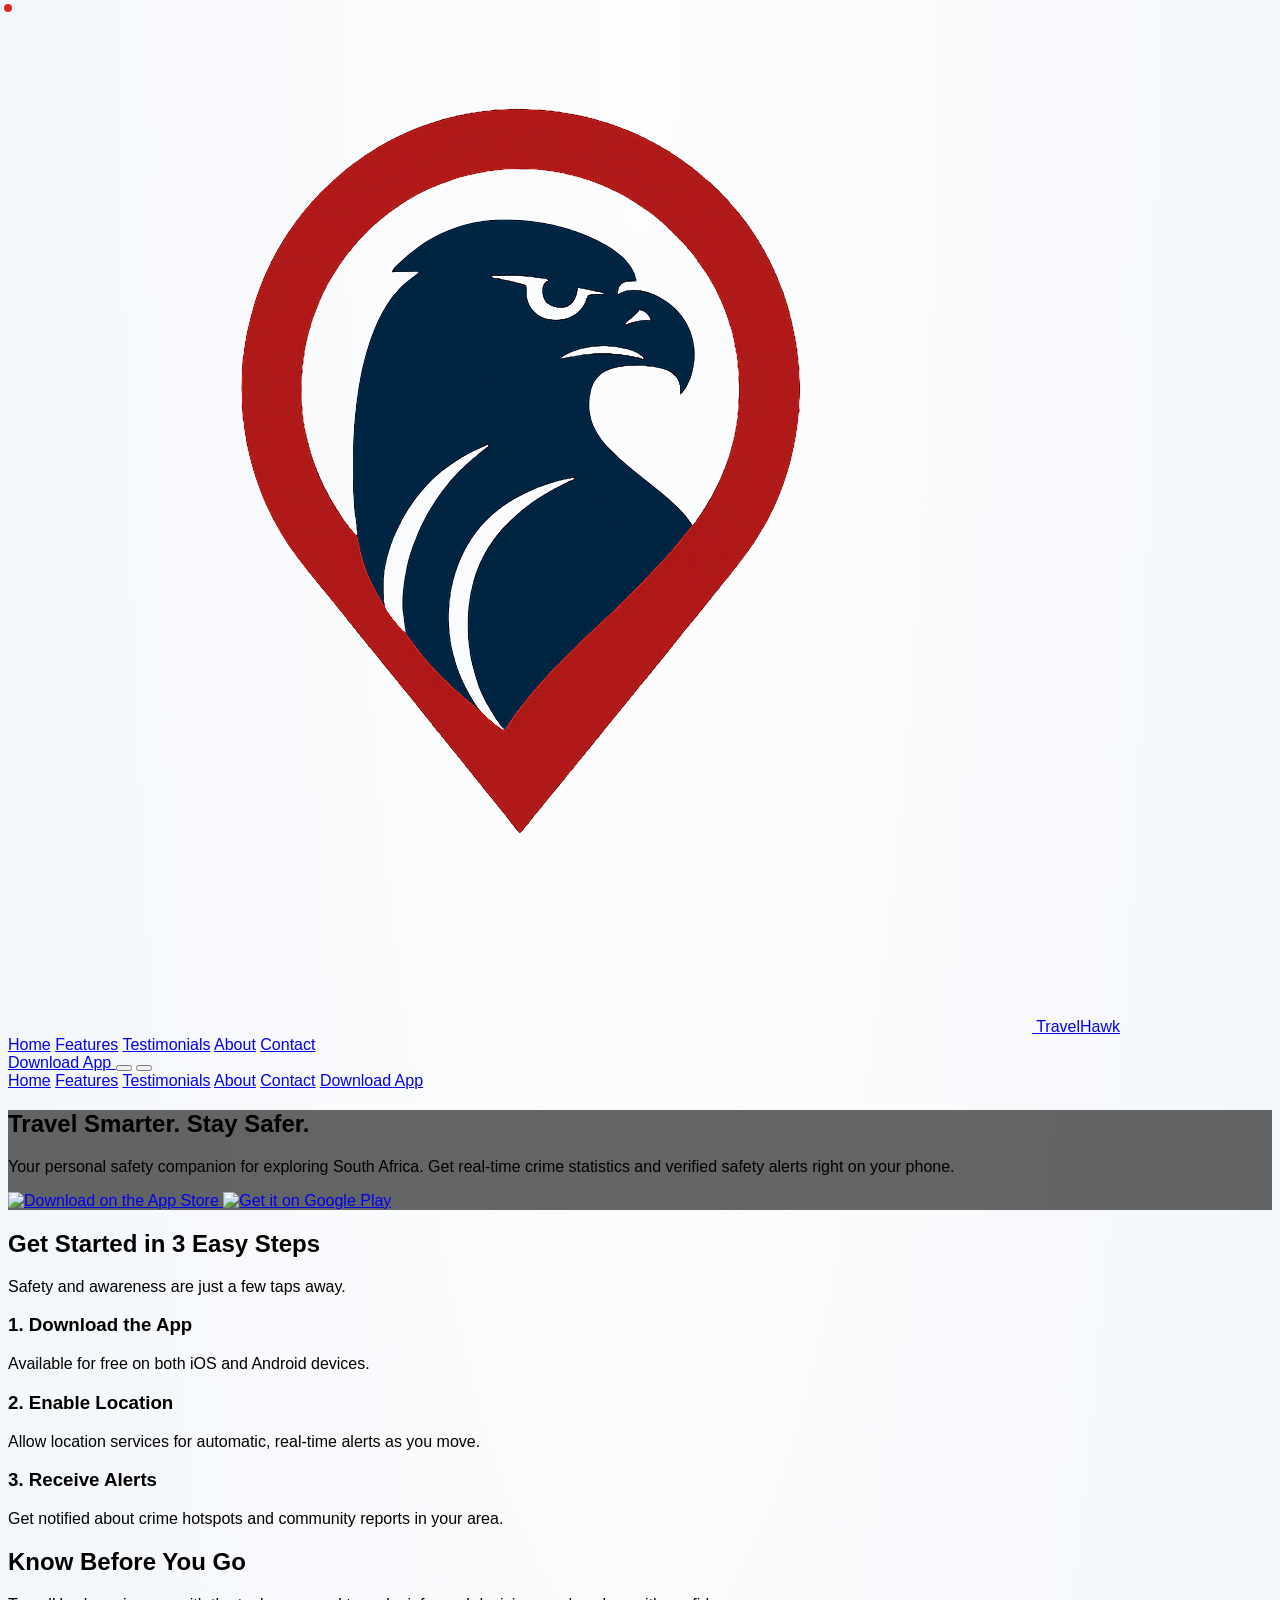
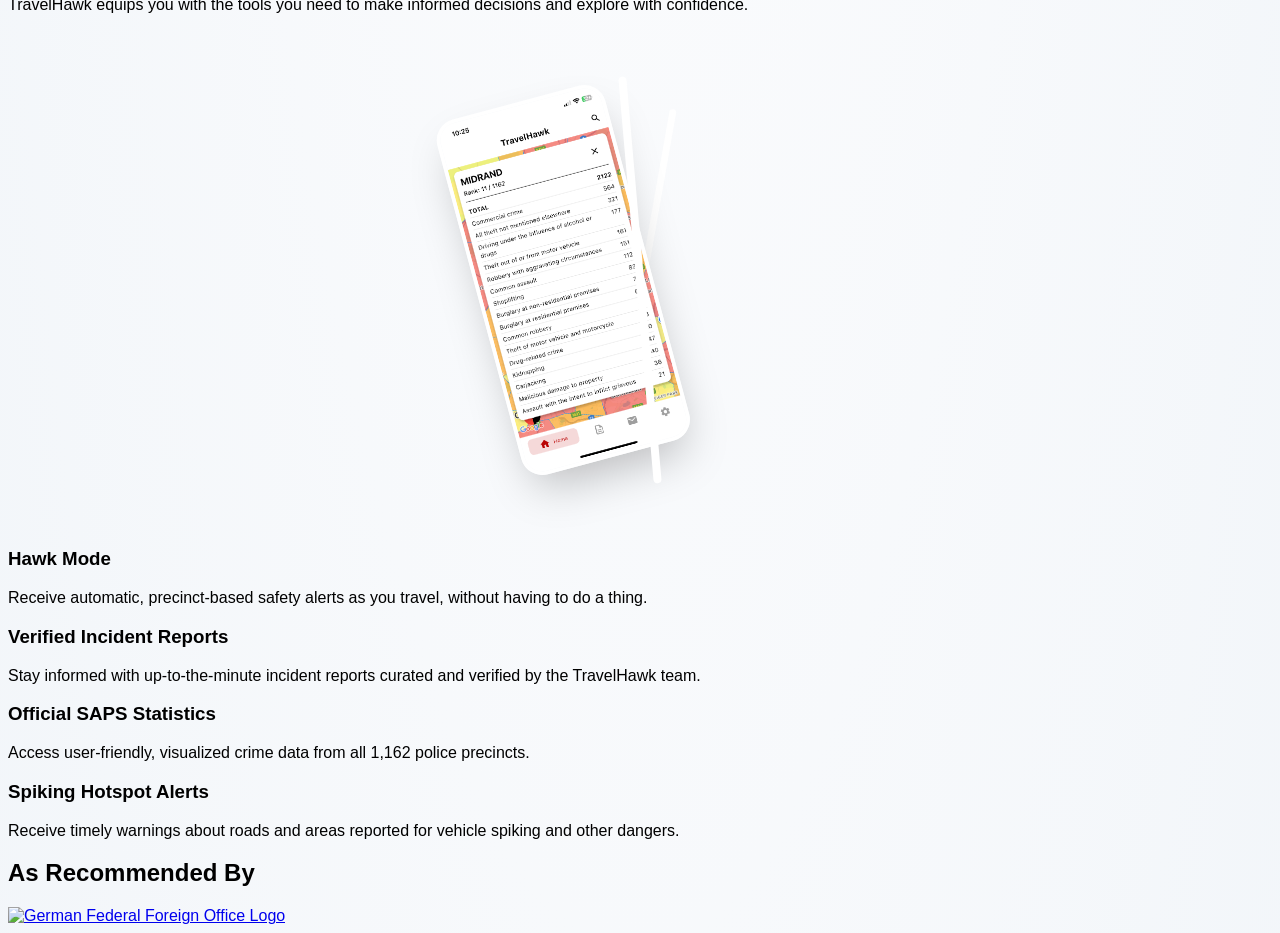
==== commit e84c1282: "added home/index.html" ====
--- a/index.html
+++ b/index.html
@@ -2,477 +2,15 @@
 <html lang="en">
 <head>
     <meta charset="UTF-8">
-    <meta name="viewport" content="width=device-width, initial-scale=1.0">
-    <title>TravelHawk - Travel Smarter. Stay Safer.</title>
-    
-    <!-- Tailwind CSS -->
-    <script src="https://cdn.tailwindcss.com"></script>
-    
-    <!-- Google Fonts: Inter -->
-    <link rel="preconnect" href="https://fonts.googleapis.com">
-    <link rel="preconnect" href="https://fonts.gstatic.com" crossorigin>
-    <link href="https://fonts.googleapis.com/css2?family=Inter:wght@400;500;600;700;800&display=swap" rel="stylesheet">
-    
-    <!-- Lucide Icons -->
-    <script src="https://unpkg.com/lucide@latest"></script>
-    
-    <script>
-        tailwind.config = {
-            darkMode: 'class',
-        }
-    </script>
-
-    <style>
-        /* Custom styles */
-        body {
-            font-family: 'Inter', sans-serif;
-            background: radial-gradient(ellipse at top, #fdfdfe, #f1f5f9); /* Light mode gradient */
-            transition: background 0.3s ease-in-out;
-        }
-        html.dark body {
-             background: radial-gradient(ellipse at top, #1e293b, #020617); /* Dark mode gradient */
-        }
-        .hero-bg {
-            background-image: linear-gradient(rgba(0, 0, 0, 0.6), rgba(0, 0, 0, 0.6)), url('Gemini_Generated_Image_9z5lpj9z5lpj9z5l.png');
-            background-size: cover;
-            background-position: center 20%; /* Moved the image up */
-        }
-        #cursor-dot {
-            width: 8px;
-            height: 8px;
-            background-color: #dc2626; /* red-600 */
-            border-radius: 50%;
-            position: fixed;
-            z-index: 9999;
-            pointer-events: none;
-            transition: transform 0.2s ease-out, width 0.3s ease, height 0.3s ease;
-            transform: translate(-50%, -50%);
-        }
-        #cursor-dot.expanded {
-            width: 40px;
-            height: 40px;
-            background-color: rgba(220, 38, 38, 0.3);
-        }
-        .animated-title > span {
-            display: inline-block;
-            opacity: 0;
-            transform: translateY(20px);
-            transition: opacity 0.4s ease-out, transform 0.4s ease-out;
-        }
-        .interactive-card {
-            transition: transform 0.3s ease-out, background-color 0.3s ease;
-        }
-        .interactive-card:hover {
-            transform: translateY(-8px) scale(1.03);
-        }
-        .app-screenshot-container {
-            position: relative;
-            width: 100%;
-            min-height: 500px;
-            display: flex;
-            align-items: center;
-            justify-content: center;
-        }
-        .app-screenshot {
-            position: absolute;
-            height: 80%;
-            max-height: 500px;
-            border-radius: 1.5rem; /* 24px */
-            box-shadow: 0 25px 50px -12px rgba(0, 0, 0, 0.25);
-            transition: transform 0.5s ease-out;
-            border: 4px solid white;
-        }
-        .dark .app-screenshot {
-            box-shadow: 0 25px 50px -12px rgba(0, 0, 0, 0.5);
-            border: 4px solid #334155; /* slate-700 */
-        }
-        .app-screenshot-1 { z-index: 3; transform: rotate(-5deg); }
-        .app-screenshot-2 { z-index: 2; transform: translateX(-40%) rotate(-15deg) scale(0.9); }
-        .app-screenshot-3 { z-index: 1; transform: translateX(40%) rotate(10deg) scale(0.85); }
-        .app-screenshot-container:hover .app-screenshot-1 { transform: translateY(-10%) rotate(0deg) scale(1.05); }
-        .app-screenshot-container:hover .app-screenshot-2 { transform: translateX(-60%) rotate(-10deg) scale(0.9); }
-        .app-screenshot-container:hover .app-screenshot-3 { transform: translateX(60%) rotate(5deg) scale(0.85); }
-        
-        header { transition: background-color 0.3s ease-in-out, box-shadow 0.3s ease-in-out; }
-    </style>
-    <script>
-        // Set theme on initial load
-        if (localStorage.theme === 'dark' || (!('theme' in localStorage) && window.matchMedia('(prefers-color-scheme: dark)').matches)) {
-            document.documentElement.classList.add('dark')
-        } else {
-            document.documentElement.classList.remove('dark')
-        }
-    </script>
+    <title>Redirecting to Travelhawk Home...</title>
+    <meta http-equiv="refresh" content="0; url=./home/">
+    <link rel="canonical" href="./home/">
 </head>
-<body class="text-slate-700 dark:text-slate-300 cursor-none">
-
-    <div id="cursor-dot"></div>
-
-    <!-- Header & Navigation -->
-    <header class="bg-white/80 dark:bg-slate-950/80 backdrop-blur-lg fixed top-0 left-0 right-0 z-50 border-b border-slate-200 dark:border-slate-800">
-        <div class="container mx-auto px-6 py-4 flex justify-between items-center">
-            <a href="index.html" class="flex items-center space-x-2">
-                <img src="Untitled%20design%20(9).png" alt="TravelHawk Logo" class="w-10 h-10">
-                <span class="text-2xl font-bold text-slate-800 dark:text-white">TravelHawk</span>
-            </a>
-            <div class="flex items-center space-x-4">
-                <nav class="hidden md:flex items-center space-x-8">
-                    <a href="#home" class="text-slate-600 dark:text-slate-300 hover:text-red-600 dark:hover:text-red-500 transition-colors">Home</a>
-                    <a href="#features" class="text-slate-600 dark:text-slate-300 hover:text-red-600 dark:hover:text-red-500 transition-colors">Features</a>
-                    <a href="#testimonials" class="text-slate-600 dark:text-slate-300 hover:text-red-600 dark:hover:text-red-500 transition-colors">Testimonials</a>
-                    <a href="#about" class="text-slate-600 dark:text-slate-300 hover:text-red-600 dark:hover:text-red-500 transition-colors">About</a>
-                    <a href="contact/" class="text-slate-600 dark:text-slate-300 hover:text-red-600 dark:hover:text-red-500 transition-colors">Contact</a>
-                </nav>
-                <a href="#download" class="hidden md:inline-block bg-red-600 text-white font-semibold px-5 py-2 rounded-lg hover:bg-red-700 magnetic-button">
-                    <span class="magnetic-content inline-block transition-transform duration-200 ease-out">Download App</span>
-                </a>
-                <button id="theme-toggle" class="text-slate-600 dark:text-slate-300 hover:text-red-600 dark:hover:text-red-500 transition-colors">
-                    <i data-lucide="sun" class="w-6 h-6 hidden dark:inline"></i>
-                    <i data-lucide="moon" class="w-6 h-6 dark:hidden"></i>
-                </button>
-                <button id="mobile-menu-btn" class="md:hidden text-slate-800 dark:text-white">
-                    <i data-lucide="menu" class="w-6 h-6"></i>
-                </button>
-            </div>
-        </div>
-        <!-- Mobile Menu -->
-        <div id="mobile-menu" class="hidden md:hidden px-6 pb-4 bg-white/95 dark:bg-slate-950/95 backdrop-blur-sm">
-             <a href="#home" class="block py-2 text-slate-600 dark:text-slate-300 hover:text-red-600 dark:hover:text-red-500">Home</a>
-            <a href="#features" class="block py-2 text-slate-600 dark:text-slate-300 hover:text-red-600 dark:hover:text-red-500">Features</a>
-            <a href="#testimonials" class="block py-2 text-slate-600 dark:text-slate-300 hover:text-red-600 dark:hover:text-red-500">Testimonials</a>
-            <a href="#about" class="block py-2 text-slate-600 dark:text-slate-300 hover:text-red-600 dark:hover:text-red-500">About</a>
-            <a href="contact/" class="block py-2 text-slate-600 dark:text-slate-300 hover:text-red-600 dark:hover:text-red-500">Contact</a>
-            <a href="#download" class="block mt-4 w-full text-center bg-red-600 text-white font-semibold px-5 py-2 rounded-lg hover:bg-red-700">Download App</a>
-        </div>
-    </header>
-
-    <main>
-        <!-- Hero Section -->
-        <section id="home" class="hero-bg min-h-screen flex items-center pt-20">
-            <div class="container mx-auto px-6 text-center text-white">
-                <h1 class="text-4xl md:text-6xl font-extrabold leading-tight">Travel Smarter. Stay Safer.</h1>
-                <p class="mt-4 text-lg md:text-xl max-w-3xl mx-auto text-slate-200">Your personal safety companion for exploring South Africa. Get real-time crime statistics and verified safety alerts right on your phone.</p>
-                <div class="mt-8 flex justify-center items-center space-x-4">
-                    <a href="https://apps.apple.com/za/app/crimehawk/id6584519575" target="_blank" rel="noopener noreferrer" class="magnetic-button">
-                        <span class="magnetic-content inline-block transition-transform duration-200 ease-out">
-                             <img src="https://upload.wikimedia.org/wikipedia/commons/thumb/3/3c/Download_on_the_App_Store_Badge.svg/2560px-Download_on_the_App_Store_Badge.svg.png" alt="Download on the App Store" class="h-14">
-                        </span>
-                    </a>
-                    <a href="https://play.google.com/store/apps/details?id=com.skeeptechnologies.crimehawk" target="_blank" rel="noopener noreferrer" class="magnetic-button">
-                         <span class="magnetic-content inline-block transition-transform duration-200 ease-out">
-                             <img src="https://upload.wikimedia.org/wikipedia/commons/thumb/7/78/Google_Play_Store_badge_EN.svg/2560px-Google_Play_Store_badge_EN.svg.png" alt="Get it on Google Play" class="h-14">
-                        </span>
-                    </a>
-                </div>
-            </div>
-        </section>
-
-        <!-- How It Works Section -->
-        <section id="how-it-works" class="py-20">
-            <div class="container mx-auto px-6">
-                <h2 class="section-title scroll-animate opacity-0 translate-y-5 transition-all duration-700 ease-out animated-title">Get Started in 3 Easy Steps</h2>
-                <p class="section-subtitle scroll-animate opacity-0 translate-y-5 transition-all duration-700 ease-out" style="transition-delay: 100ms;">Safety and awareness are just a few taps away.</p>
-                <div class="mt-12 grid md:grid-cols-3 gap-10">
-                    <div class="text-center scroll-animate opacity-0 translate-y-5 transition-all duration-700 ease-out" style="transition-delay: 200ms;">
-                        <div class="bg-red-100 dark:bg-slate-800 rounded-full w-20 h-20 flex items-center justify-center mx-auto">
-                            <i data-lucide="download" class="w-10 h-10 text-red-600 dark:text-red-500"></i>
-                        </div>
-                        <h3 class="mt-6 text-xl font-bold text-slate-800 dark:text-white">1. Download the App</h3>
-                        <p class="mt-2 text-slate-600 dark:text-slate-400">Available for free on both iOS and Android devices.</p>
-                    </div>
-                    <div class="text-center scroll-animate opacity-0 translate-y-5 transition-all duration-700 ease-out" style="transition-delay: 300ms;">
-                        <div class="bg-red-100 dark:bg-slate-800 rounded-full w-20 h-20 flex items-center justify-center mx-auto">
-                             <i data-lucide="map-pin" class="w-10 h-10 text-red-600 dark:text-red-500"></i>
-                        </div>
-                        <h3 class="mt-6 text-xl font-bold text-slate-800 dark:text-white">2. Enable Location</h3>
-                        <p class="mt-2 text-slate-600 dark:text-slate-400">Allow location services for automatic, real-time alerts as you move.</p>
-                    </div>
-                    <div class="text-center scroll-animate opacity-0 translate-y-5 transition-all duration-700 ease-out" style="transition-delay: 400ms;">
-                        <div class="bg-red-100 dark:bg-slate-800 rounded-full w-20 h-20 flex items-center justify-center mx-auto">
-                            <i data-lucide="shield-alert" class="w-10 h-10 text-red-600 dark:text-red-500"></i>
-                        </div>
-                        <h3 class="mt-6 text-xl font-bold text-slate-800 dark:text-white">3. Receive Alerts</h3>
-                        <p class="mt-2 text-slate-600 dark:text-slate-400">Get notified about crime hotspots and community reports in your area.</p>
-                    </div>
-                </div>
-            </div>
-        </section>
-
-        <!-- Features Section -->
-        <section id="features" class="py-20 bg-white dark:bg-slate-900">
-            <div class="container mx-auto px-6">
-                <h2 class="section-title scroll-animate opacity-0 translate-y-5 transition-all duration-700 ease-out animated-title">Know Before You Go</h2>
-                <p class="section-subtitle scroll-animate opacity-0 translate-y-5 transition-all duration-700 ease-out" style="transition-delay: 100ms;">TravelHawk equips you with the tools you need to make informed decisions and explore with confidence.</p>
-                <div class="mt-16 grid md:grid-cols-2 gap-16 items-center">
-                    <div class="relative scroll-animate opacity-0 translate-y-5 transition-all duration-700 ease-out app-screenshot-container" style="transition-delay: 200ms;">
-                       <!-- App Screenshots -->
-                       <img src="IMG_0961.PNG" alt="TravelHawk app displaying detailed crime statistics for a precinct" class="app-screenshot app-screenshot-2">
-                       <img src="IMG_0960.PNG" alt="TravelHawk app showing a color-coded safety map of Cape Town" class="app-screenshot app-screenshot-1">
-                       <img src="IMG_0962.PNG" alt="TravelHawk app showing a real-time community safety alert" class="app-screenshot app-screenshot-3">
-                    </div>
-                    <div class="space-y-10 scroll-animate opacity-0 translate-y-5 transition-all duration-700 ease-out" style="transition-delay: 300ms;">
-                        <div class="flex items-start space-x-4">
-                            <div><i data-lucide="radio-tower" class="w-10 h-10 text-red-600 dark:text-red-500 mb-4"></i></div>
-                            <div>
-                                <h3 class="text-xl font-bold text-slate-800 dark:text-white">Hawk Mode</h3>
-                                <p class="mt-1 text-slate-600 dark:text-slate-400">Receive automatic, precinct-based safety alerts as you travel, without having to do a thing.</p>
-                            </div>
-                        </div>
-                         <div class="flex items-start space-x-4">
-                            <div><i data-lucide="check-check" class="w-10 h-10 text-red-600 dark:text-red-500 mb-4"></i></div>
-                            <div>
-                                <h3 class="text-xl font-bold text-slate-800 dark:text-white">Verified Incident Reports</h3>
-                                <p class="mt-1 text-slate-600 dark:text-slate-400">Stay informed with up-to-the-minute incident reports curated and verified by the TravelHawk team.</p>
-                            </div>
-                        </div>
-                         <div class="flex items-start space-x-4">
-                            <div><i data-lucide="database" class="w-10 h-10 text-red-600 dark:text-red-500 mb-4"></i></div>
-                            <div>
-                                <h3 class="text-xl font-bold text-slate-800 dark:text-white">Official SAPS Statistics</h3>
-                                <p class="mt-1 text-slate-600 dark:text-slate-400">Access user-friendly, visualized crime data from all 1,162 police precincts.</p>
-                            </div>
-                        </div>
-                         <div class="flex items-start space-x-4">
-                            <div><i data-lucide="siren" class="w-10 h-10 text-red-600 dark:text-red-500 mb-4"></i></div>
-                            <div>
-                                <h3 class="text-xl font-bold text-slate-800 dark:text-white">Spiking Hotspot Alerts</h3>
-                                <p class="mt-1 text-slate-600 dark:text-slate-400">Receive timely warnings about roads and areas reported for vehicle spiking and other dangers.</p>
-                            </div>
-                        </div>
-                    </div>
-                </div>
-            </div>
-        </section>
-        
-        <!-- As Recommended By Section -->
-        <section id="recommended" class="py-20">
-            <div class="container mx-auto px-6 text-center">
-                <h2 class="section-title scroll-animate opacity-0 translate-y-5 transition-all duration-700 ease-out animated-title">As Recommended By</h2>
-                <div class="mt-12 flex justify-center items-center">
-                    <a href="https://www.auswaertiges-amt.de/de/reiseundsicherheit/suedafrikasicherheit-208400#content_3" target="_blank" rel="noopener noreferrer" class="scroll-animate opacity-0 translate-y-5 transition-all duration-700 ease-out" style="transition-delay: 200ms;">
-                        <div class="flex flex-col items-center space-y-4 opacity-80 hover:opacity-100 transition-opacity">
-                            <img src="https://upload.wikimedia.org/wikipedia/commons/thumb/d/da/Coat_of_arms_of_Germany.svg/100px-Coat_of_arms_of_Germany.svg.png" alt="German Federal Foreign Office Logo" class="h-24 dark:invert">
-                             <p class="text-slate-600 dark:text-slate-400 font-semibold">German Federal Foreign Office</p>
-                        </div>
-                    </a>
-                </div>
-            </div>
-        </section>
-
-        <!-- Testimonials Section -->
-        <section id="testimonials" class="py-20 bg-white dark:bg-slate-900">
-            <div class="container mx-auto px-6">
-                <h2 class="section-title scroll-animate opacity-0 translate-y-5 transition-all duration-700 ease-out animated-title">Trusted by Travellers</h2>
-                <p class="section-subtitle scroll-animate opacity-0 translate-y-5 transition-all duration-700 ease-out" style="transition-delay: 100ms;">Here's what our users are saying about peace of mind on their journeys.</p>
-                <div class="mt-12 grid md:grid-cols-3 gap-8">
-                    <div class="bg-white dark:bg-slate-800 p-8 rounded-lg shadow-lg dark:shadow-black/20 scroll-animate opacity-0 translate-y-5 transition-all duration-700 ease-out interactive-card dark:hover:bg-slate-700" style="transition-delay: 200ms;">
-                        <div class="flex items-center mb-4">
-                            <img src="https://images.unsplash.com/photo-1494790108377-be9c29b29330?q=80&w=96&h=96&auto-format&fit=crop" alt="User Avatar" class="w-12 h-12 rounded-full mr-4 object-cover">
-                            <div>
-                                <p class="font-bold text-slate-800 dark:text-white">Jenna S.</p>
-                                <p class="text-sm text-slate-500 dark:text-slate-400">Cape Town Visitor</p>
-                            </div>
-                        </div>
-                        <p class="text-slate-600 dark:text-slate-300">"As a solo traveler, TravelHawk was a game-changer. I felt so much more aware of my surroundings and could plan my days with confidence. A must-have app!"</p>
-                    </div>
-                    <div class="bg-white dark:bg-slate-800 p-8 rounded-lg shadow-lg dark:shadow-black/20 scroll-animate opacity-0 translate-y-5 transition-all duration-700 ease-out interactive-card dark:hover:bg-slate-700" style="transition-delay: 300ms;">
-                        <div class="flex items-center mb-4">
-                            <img src="https://images.unsplash.com/photo-1539571696357-5a69c17a67c6?q=80&w=96&h=96&auto-format&fit=crop" alt="User Avatar" class="w-12 h-12 rounded-full mr-4 object-cover">
-                            <div>
-                                <p class="font-bold text-slate-800 dark:text-white">Mark K.</p>
-                                <p class="text-sm text-slate-500 dark:text-slate-400">Business Traveller</p>
-                            </div>
-                        </div>
-                        <p class="text-slate-600 dark:text-slate-300">"I travel to Johannesburg often for work. This app helps me understand the security landscape of different neighborhoods, which is incredibly valuable."</p>
-                    </div>
-                    <div class="bg-white dark:bg-slate-800 p-8 rounded-lg shadow-lg dark:shadow-black/20 scroll-animate opacity-0 translate-y-5 transition-all duration-700 ease-out interactive-card dark:hover:bg-slate-700" style="transition-delay: 400ms;">
-                        <div class="flex items-center mb-4">
-                            <img src="Kwanele.jpeg" alt="User Avatar" class="w-12 h-12 rounded-full mr-4 object-cover">
-                            <div>
-                                <p class="font-bold text-slate-800 dark:text-white">Kwanele M.</p>
-                                <p class="text-sm text-slate-500 dark:text-slate-400">Local Explorer</p>
-                            </div>
-                        </div>
-                        <p class="text-slate-600 dark:text-slate-300">"Even as a local, I've discovered so much about my own city. The incident reports are fantastic for knowing what's happening right now."</p>
-                    </div>
-                </div>
-            </div>
-        </section>
-
-        <!-- About Us Section -->
-        <section id="about" class="py-20 bg-white dark:bg-slate-900">
-            <div class="container mx-auto px-6 text-center">
-                 <h2 class="section-title scroll-animate opacity-0 translate-y-5 transition-all duration-700 ease-out animated-title">Our Mission</h2>
-                 <p class="section-subtitle scroll-animate opacity-0 translate-y-5 transition-all duration-700 ease-out" style="transition-delay: 100ms;">We believe that everyone has the right to feel safe and informed while exploring the beauty of South Africa. TravelHawk was born from a desire to empower travellers and residents with transparent, accessible, and real-time safety information. We're dedicated to building a community that looks out for one another, one alert at a time.</p>
-                 <div class="mt-12 inline-flex flex-col md:flex-row space-y-8 md:space-y-0 md:space-x-12 scroll-animate opacity-0 translate-y-5 transition-all duration-700 ease-out" style="transition-delay: 200ms;">
-                     <div class="flex flex-col items-center">
-                         <img src="ID%20Document.pdf%20(19).png" alt="Mohau Mofokeng" class="w-32 h-32 rounded-full shadow-lg object-cover">
-                         <h4 class="mt-4 text-xl font-bold text-slate-800 dark:text-white">Mohau Mofokeng</h4>
-                         <p class="text-red-600 dark:text-red-500 font-semibold">Co-Founder</p>
-                     </div>
-                     <div class="flex flex-col items-center">
-                         <img src="ID%20Document.pdf%20(18)%20(1).png" alt="Tlotliso Mofokeng" class="w-32 h-32 rounded-full shadow-lg object-cover">
-                         <h4 class="mt-4 text-xl font-bold text-slate-800 dark:text-white">Tlotliso Mofokeng</h4>
-                         <p class="text-red-600 dark:text-red-500 font-semibold">Co-Founder</p>
-                     </div>
-                 </div>
-            </div>
-        </section>
-
-        <!-- Final CTA Section -->
-        <section id="download" class="py-20 bg-red-600">
-             <div class="container mx-auto px-6 text-center text-white">
-                <h2 class="text-3xl md:text-4xl font-bold animated-title">Ready to Explore with Confidence?</h2>
-                <p class="mt-4 text-lg md:text-xl max-w-3xl mx-auto text-red-100">Download TravelHawk today and join a community committed to safer travel.</p>
-                <div class="mt-8 flex justify-center items-center space-x-4">
-                     <a href="https://apps.apple.com/za/app/crimehawk/id6584519575" target="_blank" rel="noopener noreferrer" class="magnetic-button">
-                        <span class="magnetic-content inline-block transition-transform duration-200 ease-out">
-                            <img src="https://upload.wikimedia.org/wikipedia/commons/thumb/3/3c/Download_on_the_App_Store_Badge.svg/2560px-Download_on_the_App_Store_Badge.svg.png" alt="Download on the App Store" class="h-12">
-                        </span>
-                    </a>
-                    <a href="https://play.google.com/store/apps/details?id=com.skeeptechnologies.crimehawk" target="_blank" rel="noopener noreferrer" class="magnetic-button">
-                        <span class="magnetic-content inline-block transition-transform duration-200 ease-out">
-                            <img src="https://upload.wikimedia.org/wikipedia/commons/thumb/7/78/Google_Play_Store_badge_EN.svg/2560px-Google_Play_Store_badge_EN.svg.png" alt="Get it on Google Play" class="h-12">
-                        </span>
-                    </a>
-                </div>
-            </div>
-        </section>
-    </main>
-
-    <!-- Footer -->
-    <footer class="bg-slate-900 text-slate-400 py-12">
-        <div class="container mx-auto px-6 text-center">
-            <div class="flex justify-center space-x-6 mb-6">
-                <a href="contact/" class="hover:text-white transition-colors">Contact Us</a>
-                <a href="privacy-policy/" class="hover:text-white transition-colors">Privacy Policy</a>
-                <a href="terms-conditions/" class="hover:text-white transition-colors">Terms & Conditions</a>
-            </div>
-            <p class="text-sm">A product of Skeep Technologies (Pty) Ltd.</p>
-            <p class="text-sm mt-2">&copy; 2025 TravelHawk. All rights reserved.</p>
-        </div>
-    </footer>
-
-    <script>
-        // Wait for the DOM to be fully loaded before running scripts
-        window.addEventListener('DOMContentLoaded', () => {
-            lucide.createIcons();
-            
-            // --- THEME TOGGLE LOGIC ---
-            const themeToggleBtn = document.getElementById('theme-toggle');
-            const htmlEl = document.documentElement;
-
-            themeToggleBtn.addEventListener('click', () => {
-                if (htmlEl.classList.contains('dark')) {
-                    htmlEl.classList.remove('dark');
-                    localStorage.theme = 'light';
-                } else {
-                    htmlEl.classList.add('dark');
-                    localStorage.theme = 'dark';
-                }
-            });
-
-            // --- CURSOR LOGIC ---
-            const cursorDot = document.getElementById('cursor-dot');
-            const interactiveElements = document.querySelectorAll('a, button, .interactive-card');
-            window.addEventListener('mousemove', (e) => {
-                cursorDot.style.left = `${e.clientX}px`;
-                cursorDot.style.top = `${e.clientY}px`;
-            });
-            interactiveElements.forEach(el => {
-                el.addEventListener('mouseenter', () => cursorDot.classList.add('expanded'));
-                el.addEventListener('mouseleave', () => cursorDot.classList.remove('expanded'));
-            });
-
-            // --- MOBILE MENU ---
-            const mobileMenuBtn = document.getElementById('mobile-menu-btn');
-            const mobileMenu = document.getElementById('mobile-menu');
-            mobileMenuBtn.addEventListener('click', () => mobileMenu.classList.toggle('hidden'));
-
-            // --- SMOOTH SCROLL ---
-            document.querySelectorAll('a[href^="#"]').forEach(anchor => {
-                anchor.addEventListener('click', function (e) {
-                    const href = this.getAttribute('href');
-                    if (href.length > 1 && document.querySelector(href)) {
-                        e.preventDefault();
-                        if (!mobileMenu.classList.contains('hidden')) {
-                            mobileMenu.classList.add('hidden');
-                        }
-                        document.querySelector(href).scrollIntoView({
-                            behavior: 'smooth'
-                        });
-                    }
-                });
-            });
-
-            // --- DYNAMIC HEADER ---
-            const header = document.querySelector('header');
-            window.addEventListener('scroll', () => {
-                if (window.scrollY > 50) {
-                    header.classList.add('bg-white', 'dark:bg-slate-900', 'shadow-lg', 'dark:shadow-black/20');
-                    header.classList.remove('bg-white/80', 'dark:bg-slate-950/80');
-                } else {
-                    header.classList.remove('bg-white', 'dark:bg-slate-900', 'shadow-lg', 'dark:shadow-black/20');
-                    header.classList.add('bg-white/80', 'dark:bg-slate-950/80');
-                }
-            });
-            
-            // --- SCROLL ANIMATIONS ---
-            const observer = new IntersectionObserver((entries) => {
-                entries.forEach(entry => {
-                    if (entry.isIntersecting) {
-                        entry.target.classList.remove('opacity-0', 'translate-y-5');
-                        if (entry.target.classList.contains('animated-title')) animateTitle(entry.target);
-                        observer.unobserve(entry.target);
-                    }
-                });
-            }, { threshold: 0.15 });
-
-            document.querySelectorAll('.animated-title').forEach(title => {
-                const text = title.textContent.trim();
-                title.innerHTML = '';
-                text.split(' ').forEach(word => {
-                    const span = document.createElement('span');
-                    span.textContent = word;
-                    title.appendChild(span);
-                    title.appendChild(document.createTextNode(' '));
-                });
-            });
-
-            document.querySelectorAll('.scroll-animate, .animated-title').forEach(el => observer.observe(el));
-            
-            function animateTitle(title) {
-                const spans = title.querySelectorAll('span');
-                spans.forEach((span, index) => {
-                    setTimeout(() => {
-                        span.style.opacity = '1';
-                        span.style.transform = 'translateY(0)';
-                    }, index * 100);
-                });
-            }
-
-            // --- PARALLAX EFFECT ---
-            const hero = document.getElementById('home');
-            window.addEventListener('scroll', () => {
-                hero.style.backgroundPositionY = window.pageYOffset * 0.5 + 'px';
-            });
-            
-            // --- MAGNETIC BUTTONS ---
-            document.querySelectorAll('.magnetic-button').forEach(button => {
-                const content = button.querySelector('.magnetic-content');
-                button.addEventListener('mousemove', function(e) {
-                    const { offsetX, offsetY, target } = e;
-                    const { clientWidth, clientHeight } = target;
-                    const x = (offsetX / clientWidth - 0.5) * 30;
-                    const y = (offsetY / clientHeight - 0.5) * 30;
-                    if (content) content.style.transform = `translate(${x}px, ${y}px)`;
-                });
-                button.addEventListener('mouseleave', function(e) {
-                    if (content) content.style.transform = 'translate(0, 0)';
-                });
-            });
-        });
-    </script>
+<body>
+    <p>
+        If you are not redirected automatically, follow this
+        <a href="./home/">link to the homepage</a>.
+    </p>
 </body>
 </html>
 
